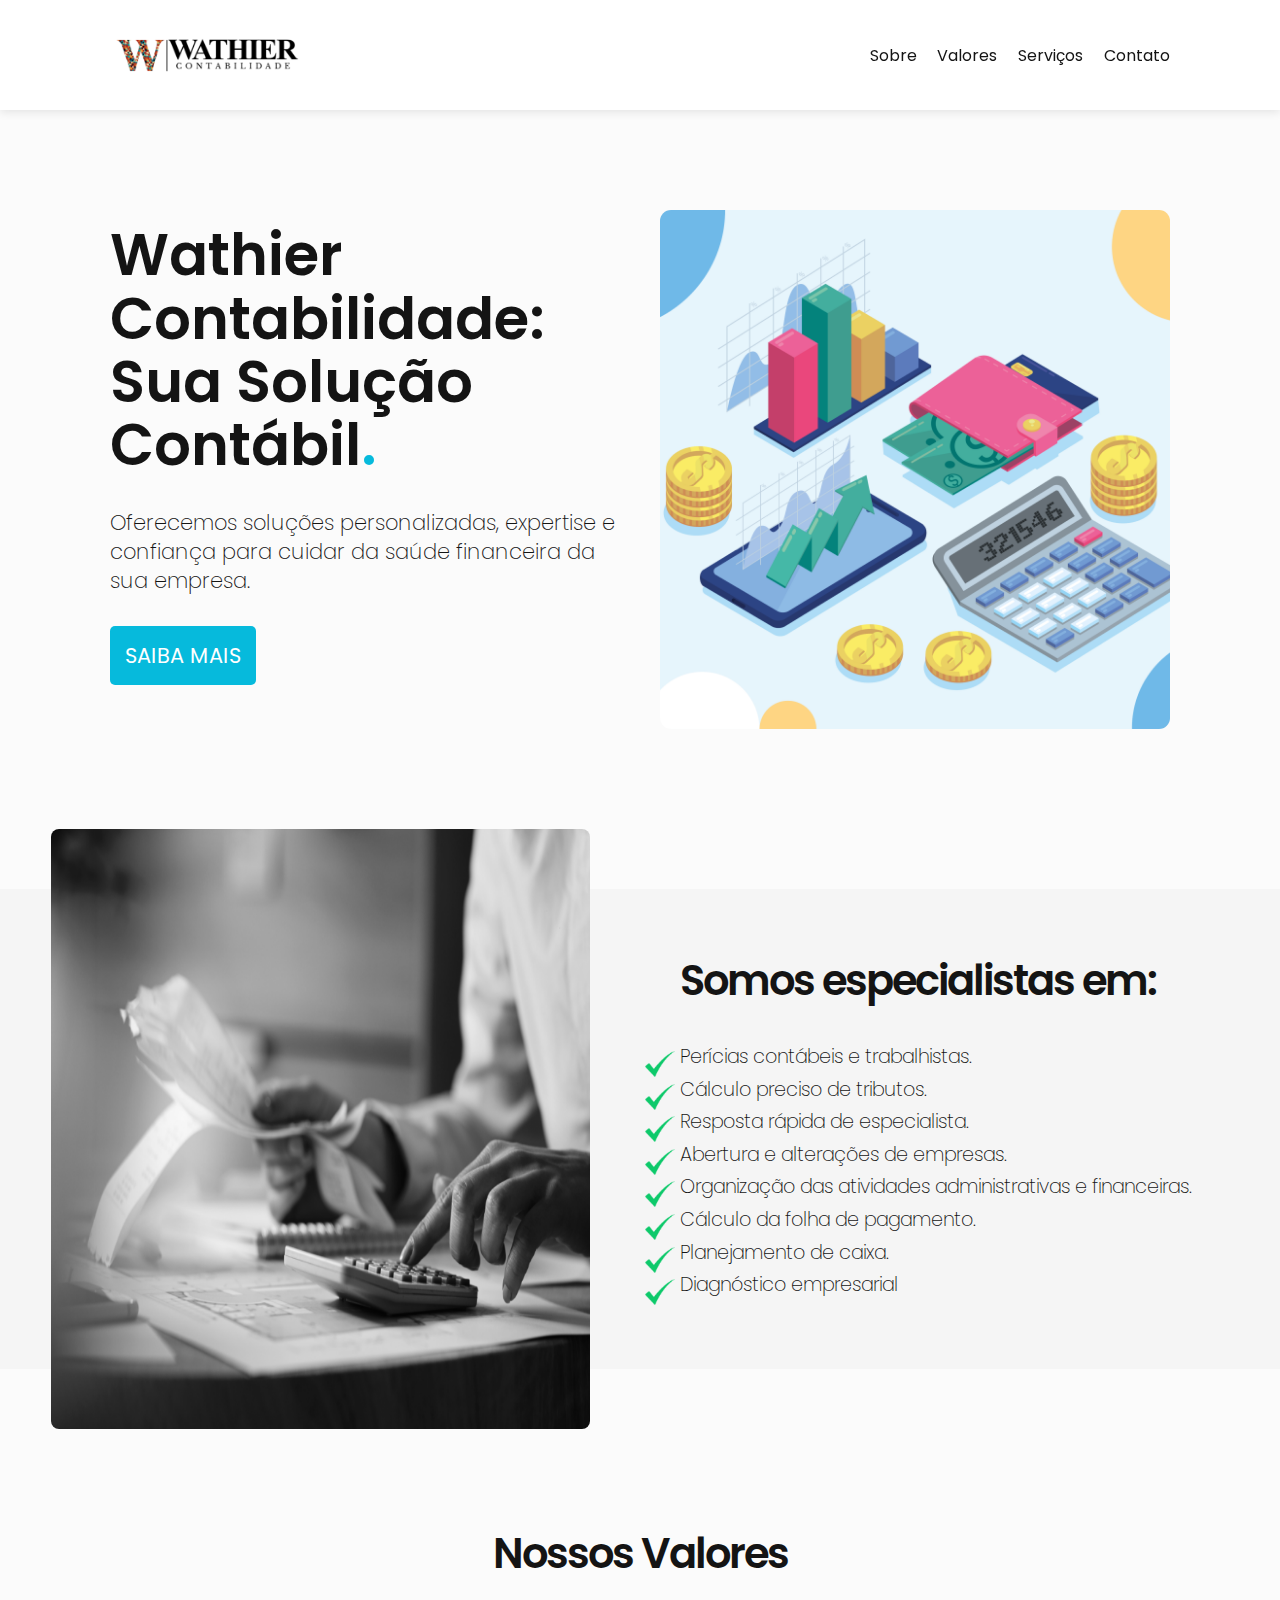
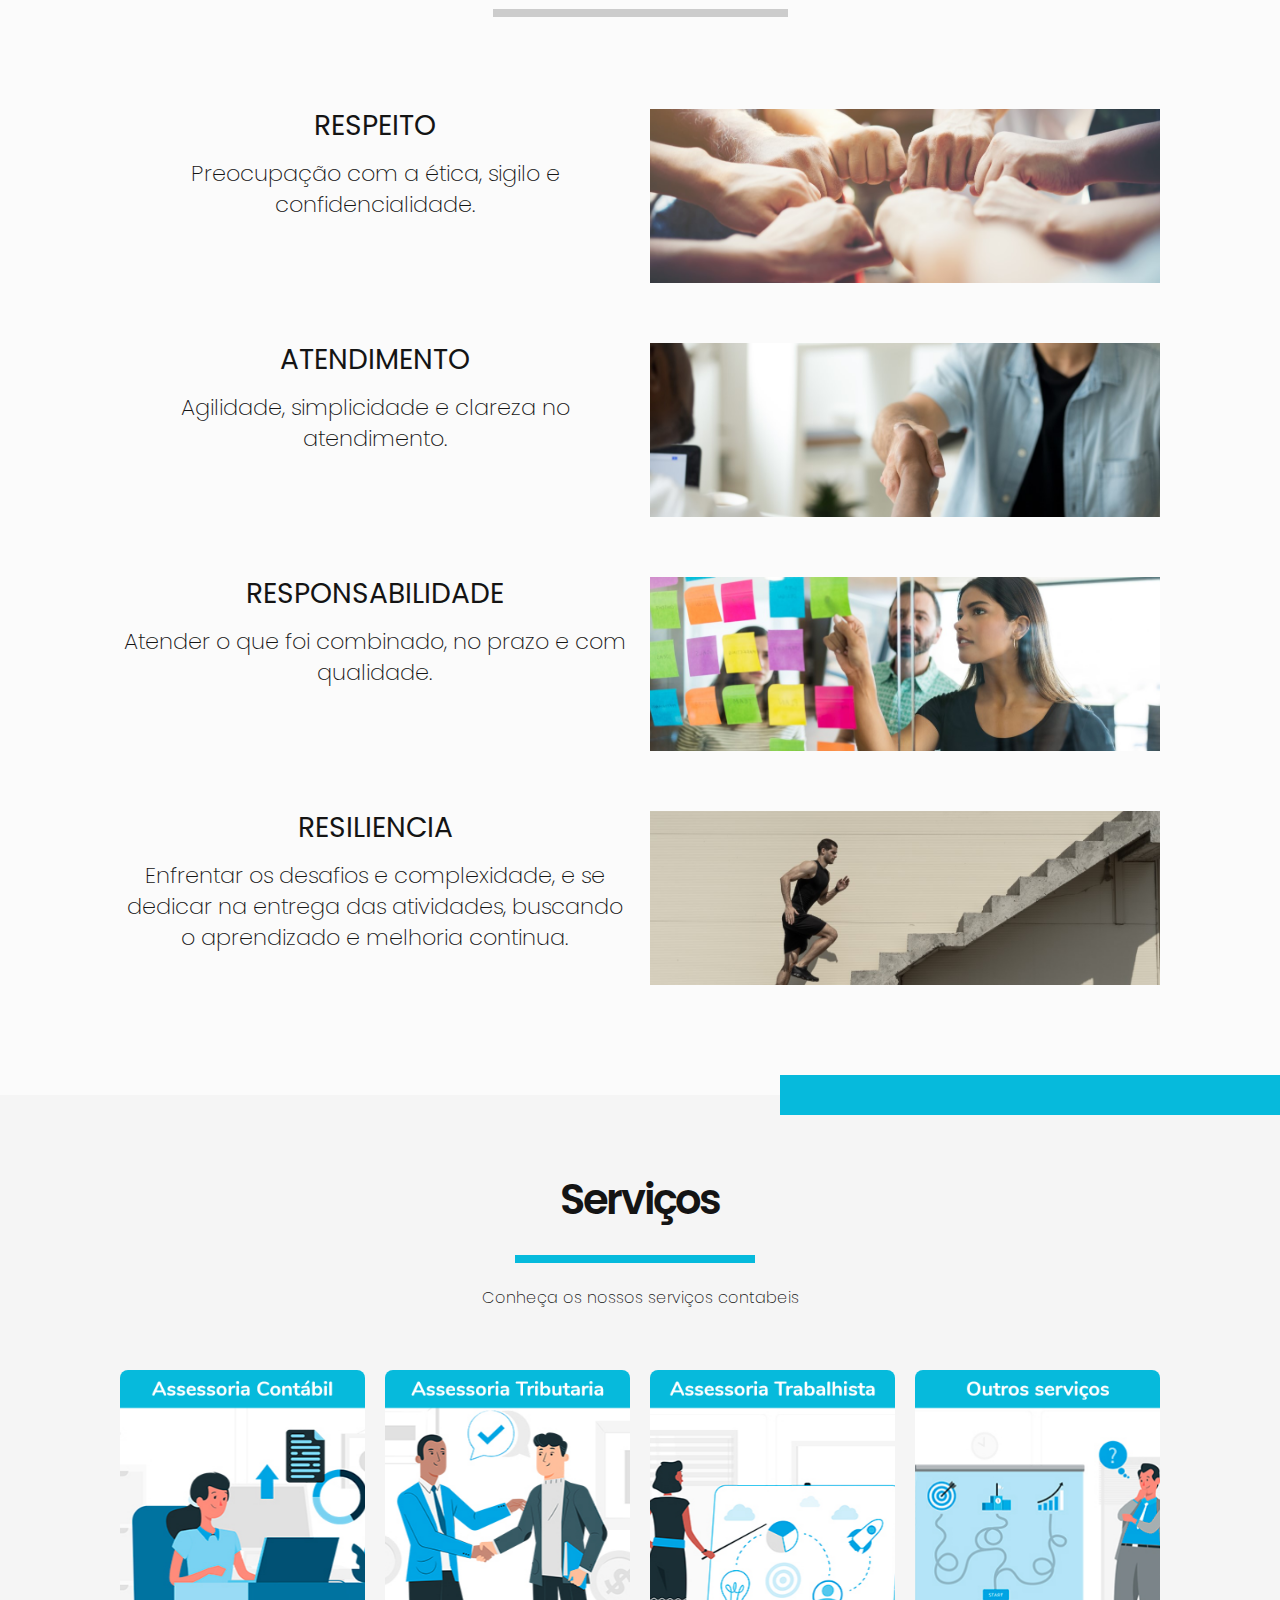
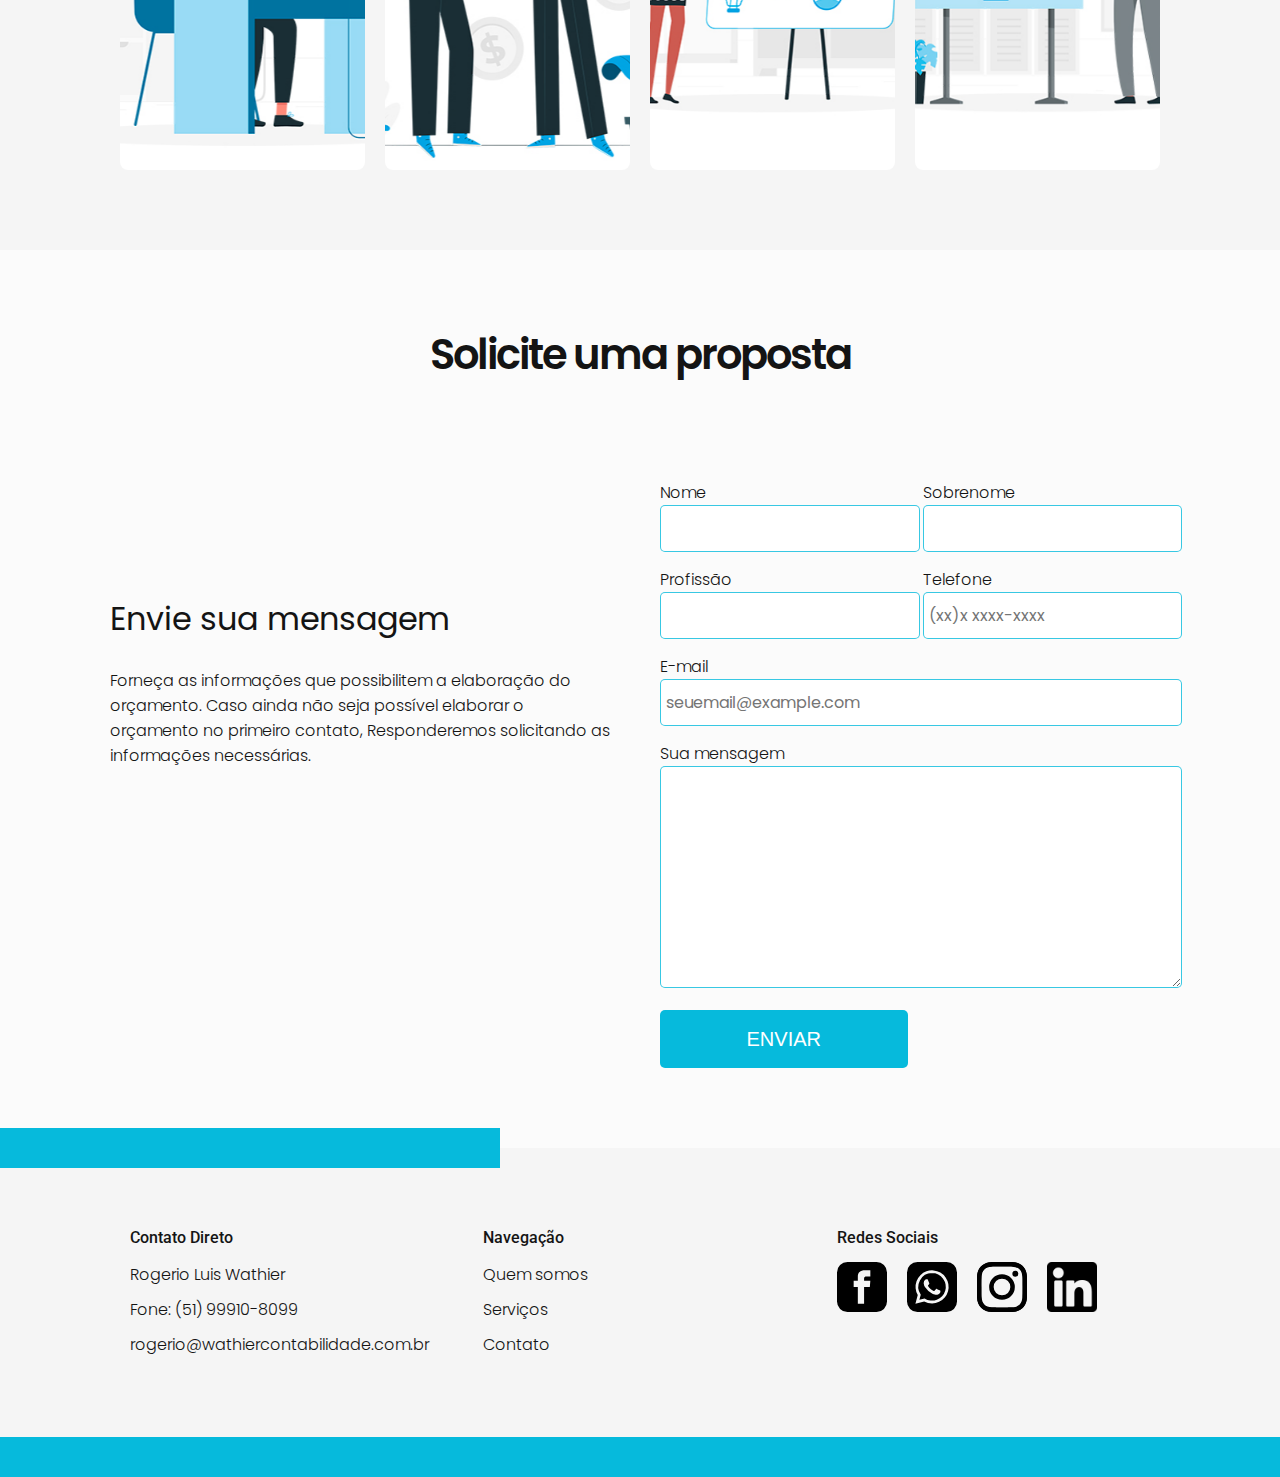
==== index.html @ 283419ea "com alterações" ====
<!DOCTYPE html>
<html lang="pt-br">
  <head>
    <meta charset="UTF-8" />
    <meta http-equiv="X-UA-Compatible" content="IE=edge" />
    <meta name="viewport" content="width=device-width, initial-scale=1.0" />
    <title>Wathier Contabilidade</title>
    <link rel="preconnect" href="https://fonts.googleapis.com" />
    <link rel="preconnect" href="https://fonts.gstatic.com" crossorigin />
    <link
      href="https://fonts.googleapis.com/css2?family=Merriweather:ital,wght@1,900&family=Poppins:wght@100;200;300;400;500;600&family=Roboto:wght@400;500&display=swap"
      rel="stylesheet"
    />
    <link rel="stylesheet" href="style.css" />
    <link
      rel="shortcut icon"
      href="./assets/logos/favicon.png"
      type="image/x-icon"
    />
  </head>
  <body>
    <header class="header">
      <nav class="nav-bar container">
        <div class="logo">
          <a href="index.html"
            ><img
              src="./assets/logos/wathier-logo.png"
              alt="logo-wathier"
              width="200"
              height="46"
          /></a>
        </div>

        <div class="nav-list f-p-400">
          <ul class="">
            <li><a href="sobre.html">Sobre</a></li>
            <li><a href="#quemsomos">Valores</a></li>
            <li><a href="#servicos">Serviços</a></li>
            <li><a href="#contato">Contato</a></li>
          </ul>
        </div>

        <!-- ..........botão gatilho menu mobile........... -->
        <div class="mobile-menu-icon">
          <button onclick="menuShow()">
            <img
              class="icon"
              src="./assets/img/hamburguer-menu-icon.png"
              alt=""
            />
          </button>
        </div>
      </nav>

      <!-- ..........menu mobile........... -->
      <div class="mobile-menu">
        <ul class="f-p-400">
          <li><a href="sobre.html">Sobre</a></li>
          <li><a href="#quemsomos">Nossos valores</a></li>
          <li><a href="#servicos">Serviços</a></li>
          <li><a href="#contato">Contato</a></li>
        </ul>
      </div>
    </header>

    <main class="intro container">
      <div class="intro-texto">
        <h1 class="f-p-600 f-s-3-6">
          Wathier Contabilidade: <br />Sua Solução Contábil<span
            class="f-c-blue"
            >.</span
          >
        </h1>
        <p class="f-p-200 f-s-1">
          Oferecemos soluções personalizadas, expertise e confiança para cuidar
          da saúde financeira da sua empresa.
        </p>
        <a class="btn f-p-400 f-s-1 b-c-blue f-c-white" href="#servicos"
          >SAIBA MAIS</a
        >
      </div>
      <picture class="intro-img">
        <img
          src="./assets/img/calculator-home.png"
          alt=""
          width="510"
          height="519"
        />
      </picture>
    </main>

    <article class="beneficios">
      <div class="container-large beneficios-conteudo">
        <picture class="beneficios-img">
          <img
            src="./assets/img/calc-tax.png"
            alt=""
            width="539"
            height="600"
          />
        </picture>
        <div class="beneficios-texto">
          <h2 class="f-p-600 f-s-2-6">Somos especialistas em:</h2>
          <ul class="f-p-200 f-s-1-40">
            <li>Perícias contábeis e trabalhistas.</li>
            <li>Cálculo preciso de tributos.</li>
            <li>Resposta rápida de especialista.</li>
            <li>Abertura e alterações de empresas.</li>
            <li>Organização das atividades administrativas e financeiras.</li>
            <li>Cálculo da folha de pagamento.</li>
            <li>Planejamento de caixa.</li>
            <li>Diagnóstico empresarial</li>
          </ul>
        </div>
      </div>
    </article>

    <section class="valores container" id="quemsomos">
      <h2 class="f-p-600 f-s-2-6 valores-titulo">Nossos Valores</h2>
      <div class="valores-conteudo">
        <div class="valores-item">
          <div>
            <h3 class="f-p-400 f-s-1-75">RESPEITO</h3>
            <p class="f-p-200 f-s-1-40-l">
              Preocupação com a ética, sigilo e confidencialidade.
            </p>
          </div>
          <picture>
            <img
              src="./assets/img/respeito (Médio).jpg"
              alt=""
              width="510"
              height="174"
            />
          </picture>
        </div>

        <div class="valores-item">
          <div>
            <h3 class="f-p-400 f-s-1-75">ATENDIMENTO</h3>
            <p class="f-p-200 f-s-1-40-l">
              Agilidade, simplicidade e clareza no atendimento.
            </p>
          </div>
          <picture>
            <img
              src="./assets/img/atendimento (Médio).jpg"
              alt=""
              width="510"
              height="174"
            />
          </picture>
        </div>

        <div class="valores-item">
          <div>
            <h3 class="f-p-400 f-s-1-75">RESPONSABILIDADE</h3>
            <p class="f-p-200 f-s-1-40-l">
              Atender o que foi combinado, no prazo e com qualidade.
            </p>
          </div>
          <picture>
            <img
              src="./assets/img/responsabilidade (Médio).jpg"
              alt=""
              width="510"
              height="174"
            />
          </picture>
        </div>

        <div class="valores-item">
          <div>
            <h3 class="f-p-400 f-s-1-75">RESILIENCIA</h3>
            <p class="f-p-200 f-s-1-40-l">
              Enfrentar os desafios e complexidade, e se dedicar na entrega das
              atividades, buscando o aprendizado e melhoria continua.
            </p>
          </div>
          <picture>
            <img
              src="./assets/img/resiliencia (Médio).jpg"
              alt=""
              width="510"
              height="174"
            />
          </picture>
        </div>
      </div>
    </section>

    <section class="servicos" id="servicos">
      <div class="container-large">
        <h2 class="f-p-600 f-s-2-6 servicos-titulo">Serviços</h2>
        <p class="f-p-200">Conheça os nossos serviços contabeis</p>
        <div class="servicos-conteudo">
          <div class="card">
            <img src="./assets/img/contabil.png" alt="" />
            <div class="overlay">
              <p class="f-r-400 card-text f-s-1-25">
                Fornecemos serviços em contabilidade, abertura e alterações de
                empresas, cálculo de impostos e folha de pagamento, ajudando
                empresas a cumprir obrigações legais, otimizar processos,
                reduzir os custos e aumentar seus ganhos.
              </p>
            </div>
          </div>

          <div class="card">
            <img src="./assets/img/tributaria.png" alt="" />
            <div class="overlay">
              <p class="f-r-400 card-text f-s-1-25">
                Auxiliamos você na gestão de suas finanças e investimentos,
                contas a pagar e receber, planejamento e análise para alcançar
                objetivos financeiros.
              </p>
            </div>
          </div>

          <div class="card">
            <img src="./assets/img/trabalhista.png" alt="" />
            <div class="overlay">
              <p class="f-r-400 card-text f-s-1-25">
                Oferecemos apoio avançado para elaboração de modelo de negócio,
                avaliação de empresas, custos e formação do preço de venda,
                diagnóstico empresarial, estudo de viabilidade, fluxo de caixa,
                modelos de negócio e planejamento estratégico
              </p>
            </div>
          </div>

          <div class="card">
            <img src="./assets/img/outros.png" alt="" />
            <div class="overlay">
              <p class="f-r-400 card-text f-s-1-25">
                Condução de perícias em falências e recuperação de empresas,
                trabalhista e financeiras, laudos para petição inicial e
                liquidação de sentenças, bem como planilhas de custos para
                elaboração de termos de referencia de licitações e análises para
                impugnação de cálculos.
              </p>
            </div>
          </div>
        </div>
      </div>
    </section>

    <section class="contato container" id="contato">
      <h2 class="f-p-600 f-s-2-6">Solicite uma proposta</h2>
      <div class="contato-texto">
        <h3 class="f-p-400 f-s-2">Envie sua mensagem</h3>
        <p class="f-p-300">
          Forneça as informações que possibilitem a elaboração do orçamento.
          Caso ainda não seja possível elaborar o <br />
          orçamento no primeiro contato, Responderemos solicitando as
          informações necessárias.
        </p>
      </div>
      <form action="" class="f-p-300 contato-formulario">
        <div>
          <label for="nome">Nome</label>
          <input type="text" id="nome" required />
        </div>
        <div>
          <label for="sobrenome">Sobrenome</label>
          <input type="text" id="sobrenome" required />
        </div>
        <div>
          <label for="cargo">Profissão</label>
          <input type="text" id="cargo" required />
        </div>
        <div>
          <label for="telefone">Telefone</label>
          <input
            type="number"
            id="telefone"
            placeholder="(xx)x xxxx-xxxx"
            required
          />
        </div>
        <div class="email">
          <label for="email">E-mail</label>
          <input
            type="email"
            id="email"
            placeholder="seuemail@example.com"
            required
          />
        </div>
        <div class="mensagem">
          <label for="mensagem">Sua mensagem</label>
          <textarea
            name="suamensagem"
            id="mensagem"
            rows="8"
            required
          ></textarea>
        </div>
        <button class="btn f-p-500 f-s-1-25 f-c-white" id="btn-contato">
          ENVIAR
        </button>
      </form>
    </section>

    <footer class="footer">
      <div class="container footer-conteudo">
        <div class="footer-contato">
          <h4 class="f-r-500">Contato Direto</h4>
          <ul class="f-p-300">
            <li>Rogerio Luis Wathier</li>
            <li>Fone: <a href="tel:+5551999108099">(51) 99910-8099</a></li>
            <li>
              <a href="mailto:rogerio@wathiercontabilidade.com.br"
                >rogerio@wathiercontabilidade.com.br</a
              >
            </li>
          </ul>
        </div>
        <div class="footer-nav">
          <h4 class="f-r-500">Navegação</h4>
          <ul class="f-p-300">
            <li>
              <a href="#quemsomos">Quem somos</a>
            </li>
            <li>
              <a href="#servicos">Serviços</a>
            </li>
            <li>
              <a href="#contato">Contato</a>
            </li>
          </ul>
        </div>
        <div class="footer-social">
          <h4 class="f-r-500">Redes Sociais</h4>
          <ul>
            <li>
              <a
                class="facebook"
                href="https://www.facebook.com/wcontabil"
                target="_blank"
              ></a>
            </li>
            <li>
              <a
                class="whatsapp"
                href="https://wa.me/5551999108099"
                target="_blank"
              ></a>
            </li>
            <li>
              <a
                class="instagram"
                href="https://www.instagram.com/rogeriowathier/"
                target="_blank"
              >
              </a>
            </li>
            <li>
              <a
                class="linkedin"
                href="https://www.linkedin.com/company/wathier-contabilidade"
                target="_blank"
              >
              </a>
            </li>
          </ul>
        </div>
      </div>
    </footer>

    <script src="./js/script.js"></script>
  </body>
</html>
---- style.css ----
/* FERRAMENTAS PADRÕES */
@import "./css/padroes.css";
@import "./css/reset.css";
@import "./css/fonts.css";
@import "./css/cores.css";

/* CABEÇALHO */
@import "./css/header.css";

/* INTRODUÇÃO */
@import "./css/intro.css";

/* BENEFICIOS */
@import "./css/beneficios.css";

/* BENEFICIOS */
@import "./css/valores.css";

/* SERVIÇOS */
@import "./css/servicos.css";

/* SERVIÇOS */
@import "./css/contato.css";

/* SERVIÇOS */
@import "./css/footer.css";

/* SOBRE */
@import "./css/sobre.css";
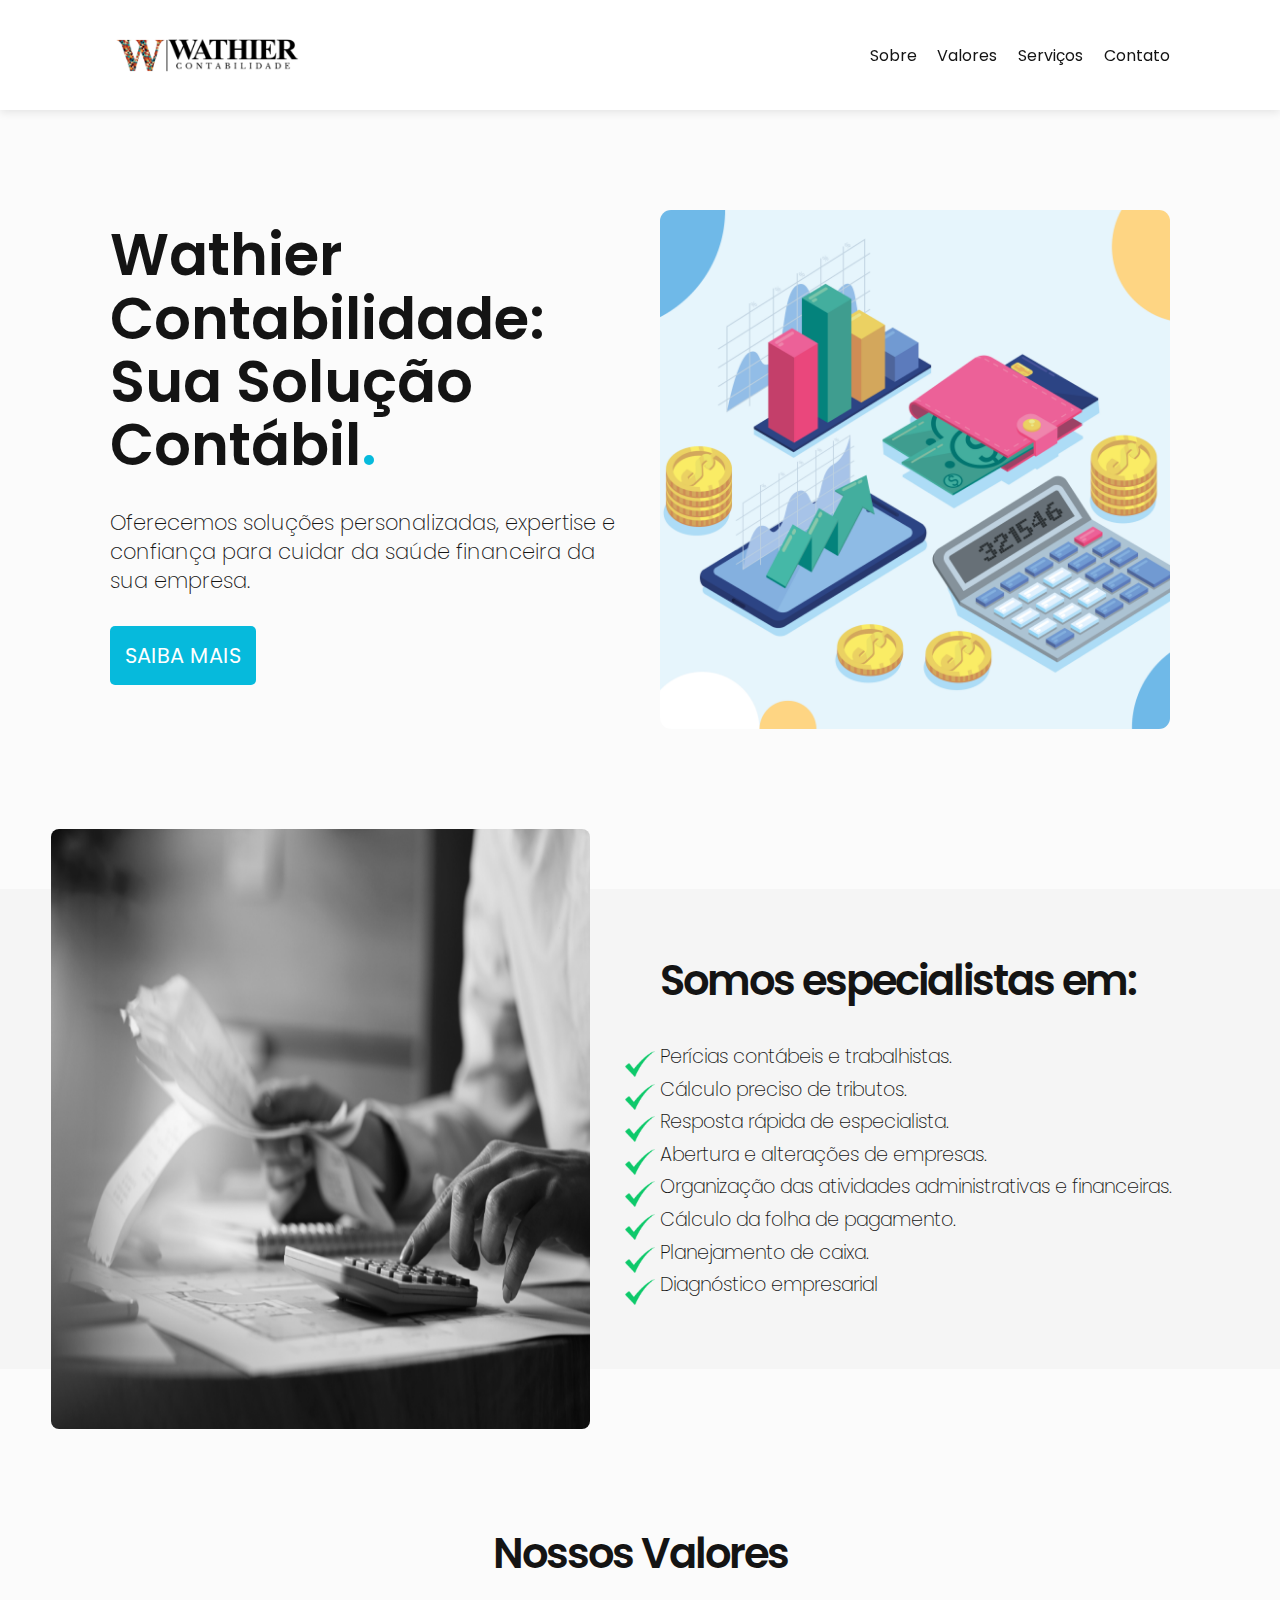
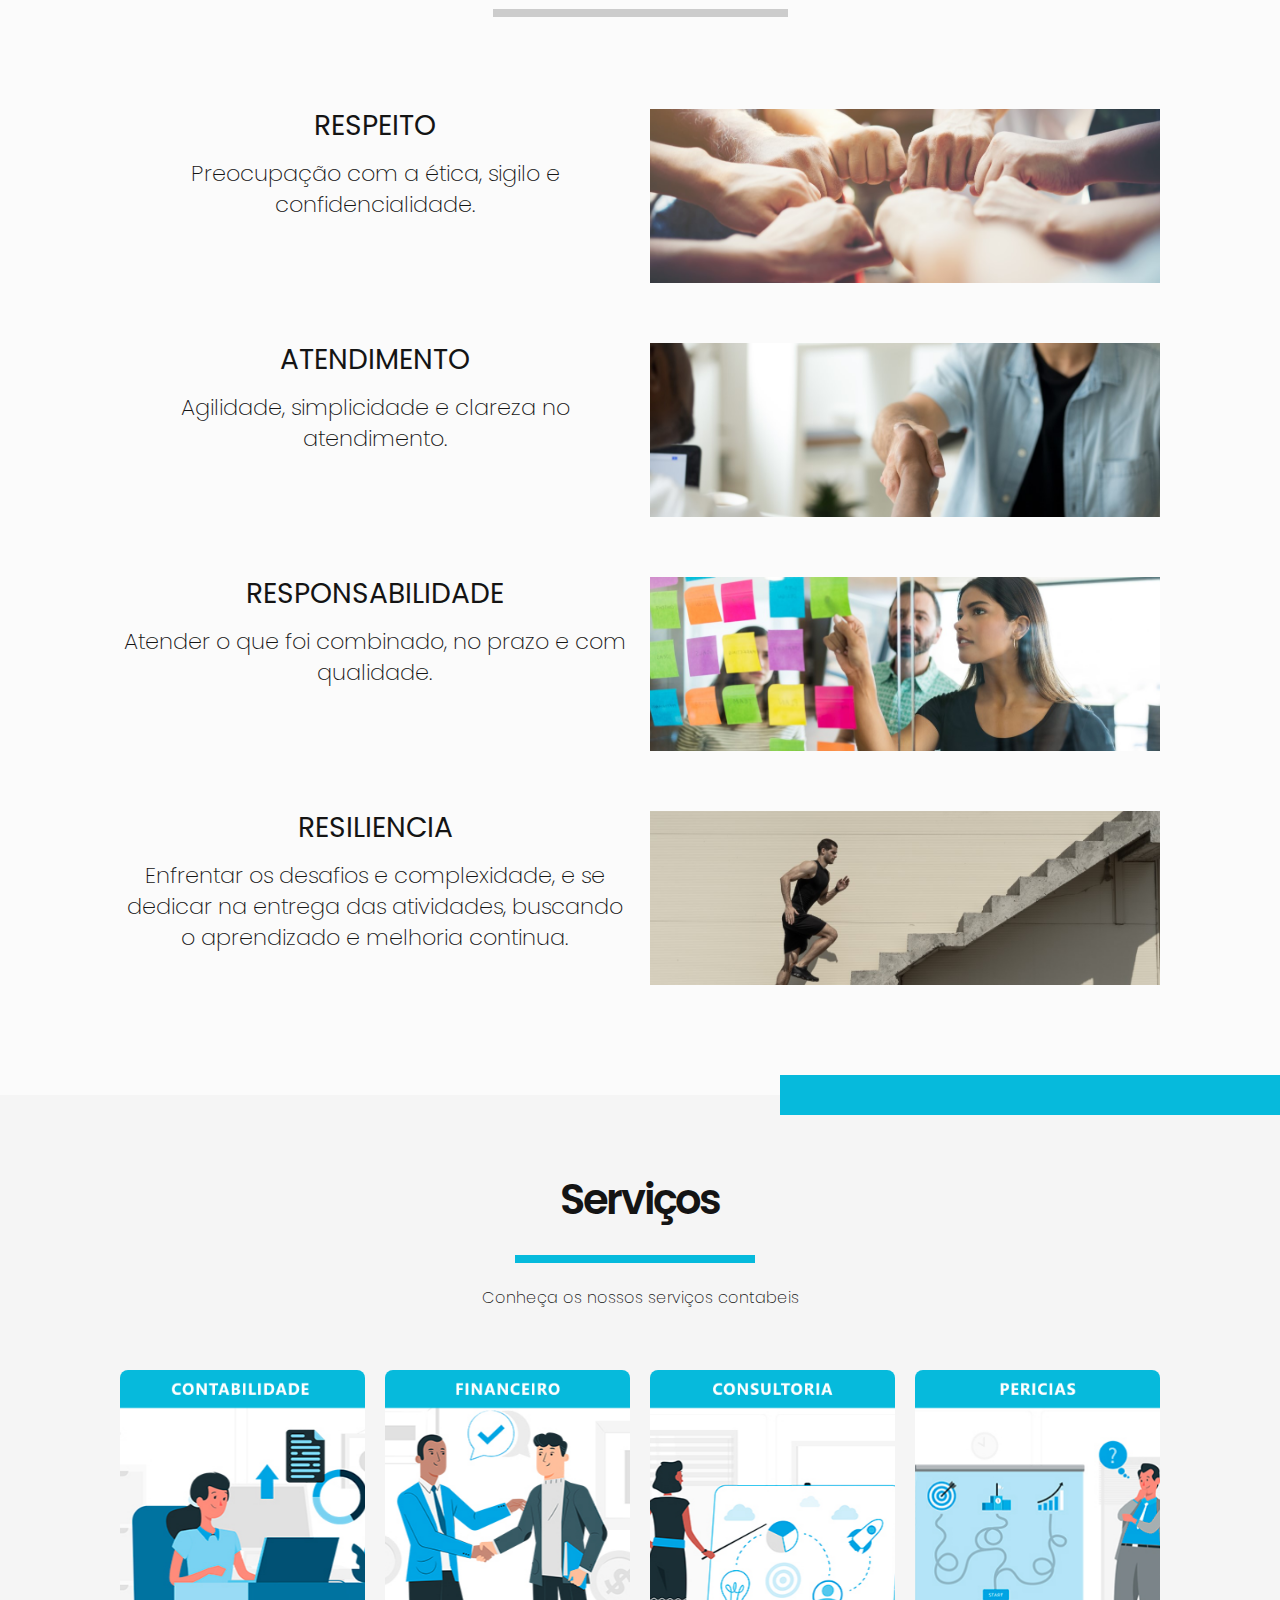
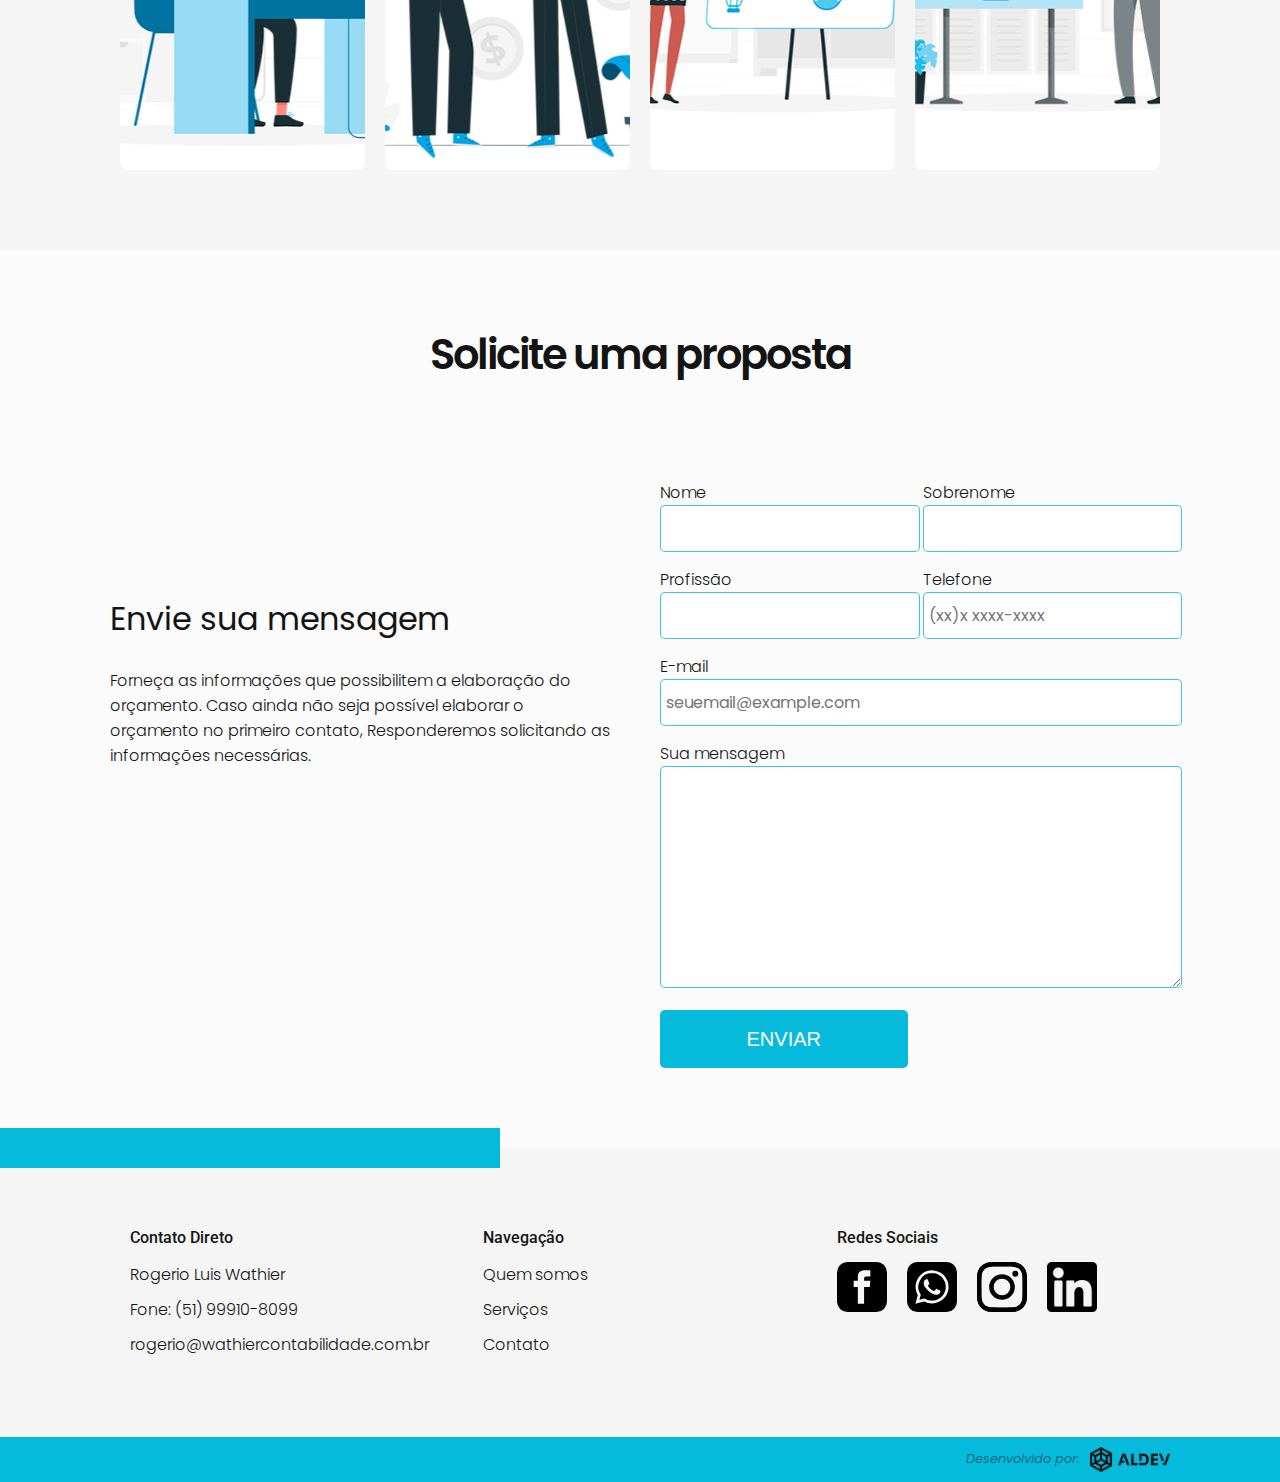
==== commit fde81d79: "alterações sobre, index, inserção id desenvolvedor" ====
--- a/index.html
+++ b/index.html
@@ -234,7 +234,7 @@
             <div class="overlay">
               <p class="f-r-400 card-text f-s-1-25">
                 Condução de perícias em falências e recuperação de empresas,
-                trabalhista e financeiras, laudos para petição inicial e
+                trabalhistas e financeiras, laudos para petição inicial e
                 liquidação de sentenças, bem como planilhas de custos para
                 elaboração de termos de referencia de licitações e análises para
                 impugnação de cálculos.
@@ -367,6 +367,16 @@
         </div>
       </div>
     </footer>
+    <div class="developer">
+      <div class="container developer-content">
+        <p>Desenvolvido por:</p>
+        <a href="">
+          <picture>
+            <img src="assets/img/aldev.png" alt="" />
+          </picture>
+        </a>
+      </div>
+    </div>
 
     <script src="./js/script.js"></script>
   </body>
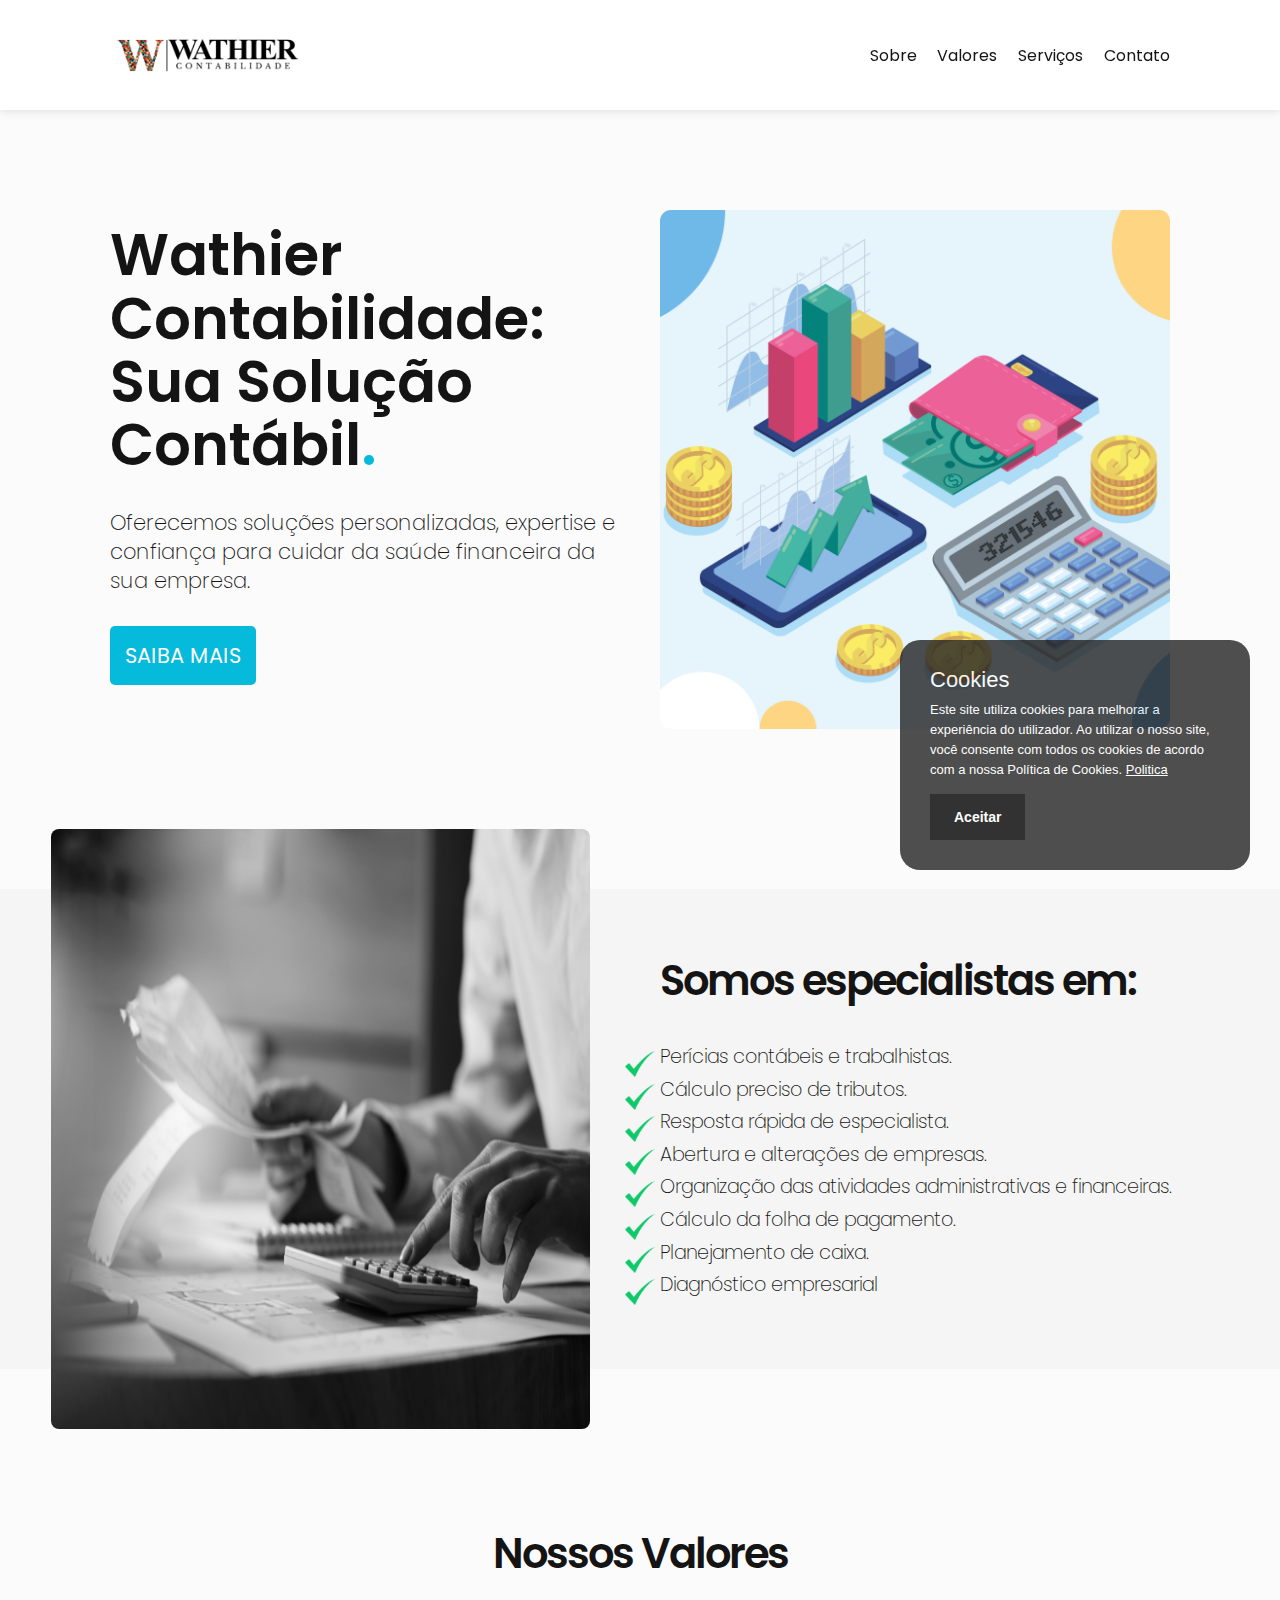
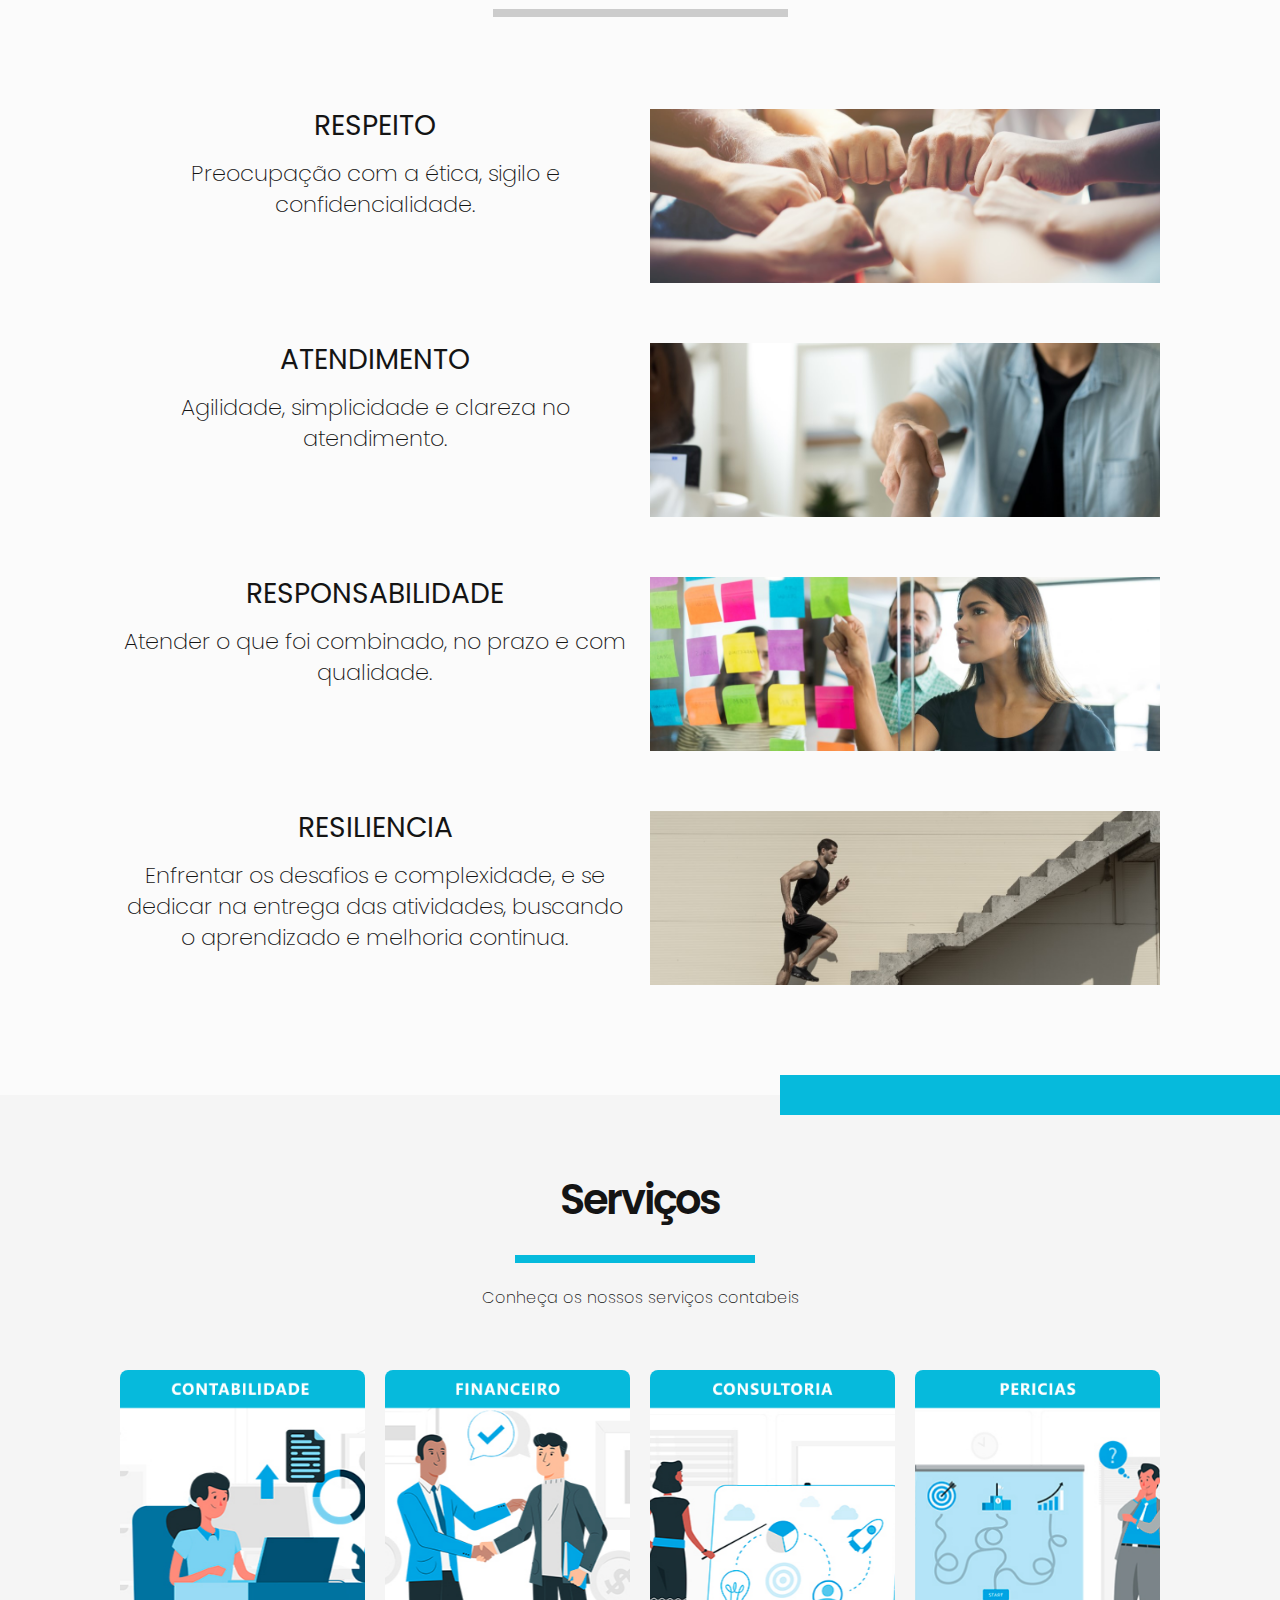
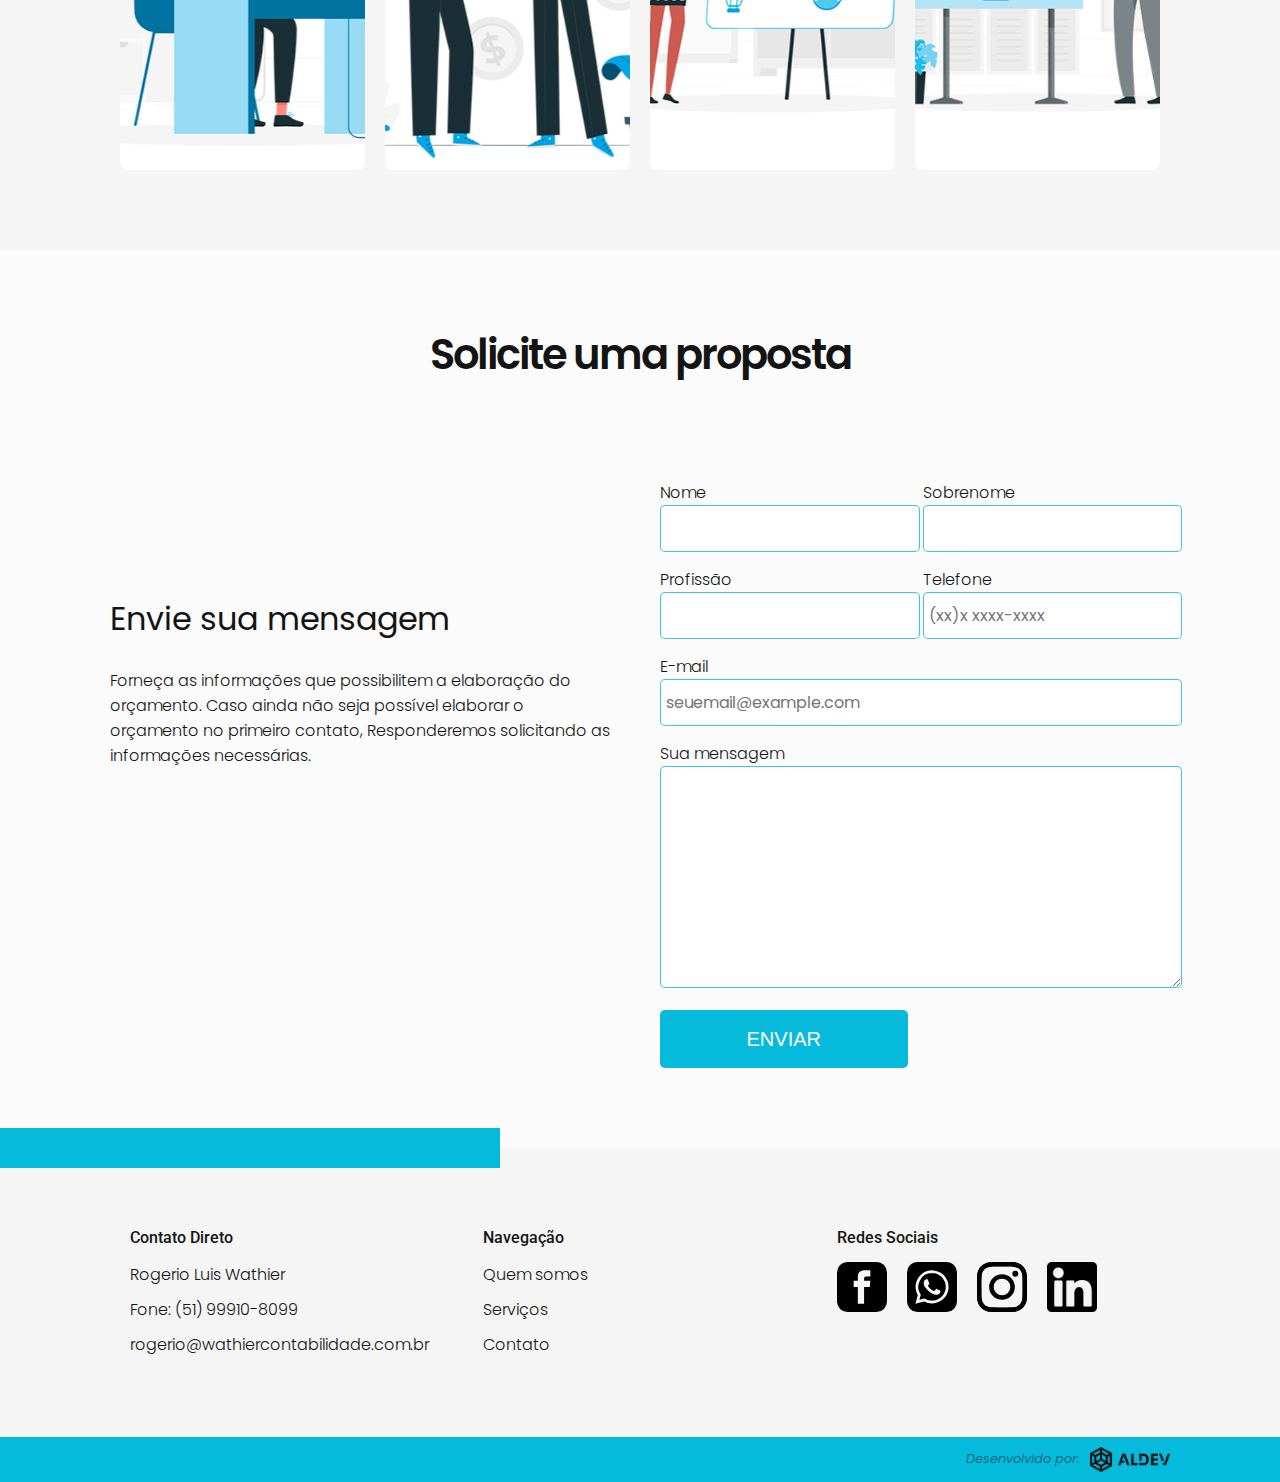
==== commit f25b3fea: "Politica de cookies" ====
--- a/index.html
+++ b/index.html
@@ -17,6 +17,68 @@
       href="./assets/logos/favicon.png"
       type="image/x-icon"
     />
+    <style>
+      .cookieConsentContainer {
+        z-index: 999;
+        width: 350px;
+        min-height: 20px;
+        box-sizing: border-box;
+        padding: 30px 30px 30px 30px;
+        border-radius: 20px;
+        background: #232323;
+        overflow: hidden;
+        position: fixed;
+        bottom: 30px;
+        right: 30px;
+        display: none;
+      }
+      .cookieConsentContainer .cookieTitle a {
+        font-family: OpenSans, arial, sans-serif;
+        color: #fff;
+        font-size: 22px;
+        line-height: 20px;
+        display: block;
+      }
+      .cookieConsentContainer .cookieDesc p {
+        margin: 0;
+        padding: 0;
+        font-family: OpenSans, arial, sans-serif;
+        color: #fff;
+        font-size: 13px;
+        line-height: 20px;
+        display: block;
+        margin-top: 10px;
+      }
+      .cookieConsentContainer .cookieDesc a {
+        font-family: OpenSans, arial, sans-serif;
+        color: #fff;
+        text-decoration: underline;
+      }
+      .cookieConsentContainer .cookieButton a {
+        display: inline-block;
+        font-family: OpenSans, arial, sans-serif;
+        color: #fff;
+        font-size: 14px;
+        font-weight: 700;
+        margin-top: 14px;
+        background: #000;
+        box-sizing: border-box;
+        padding: 15px 24px;
+        text-align: center;
+        transition: background 0.3s;
+      }
+      .cookieConsentContainer .cookieButton a:hover {
+        cursor: pointer;
+        background: #3e9b67;
+      }
+      @media (max-width: 980px) {
+        .cookieConsentContainer {
+          bottom: 0 !important;
+          left: 0 !important;
+          width: 100% !important;
+        }
+      }
+    </style>
   </head>
   <body>
     <header class="header">
@@ -370,7 +432,7 @@
     <div class="developer">
       <div class="container developer-content">
         <p>Desenvolvido por:</p>
-        <a href="">
+        <a href="https://instagram.com/aldev.web?igshid=NGExMmI2YTkyZg==">
           <picture>
             <img src="assets/img/aldev.png" alt="" />
           </picture>
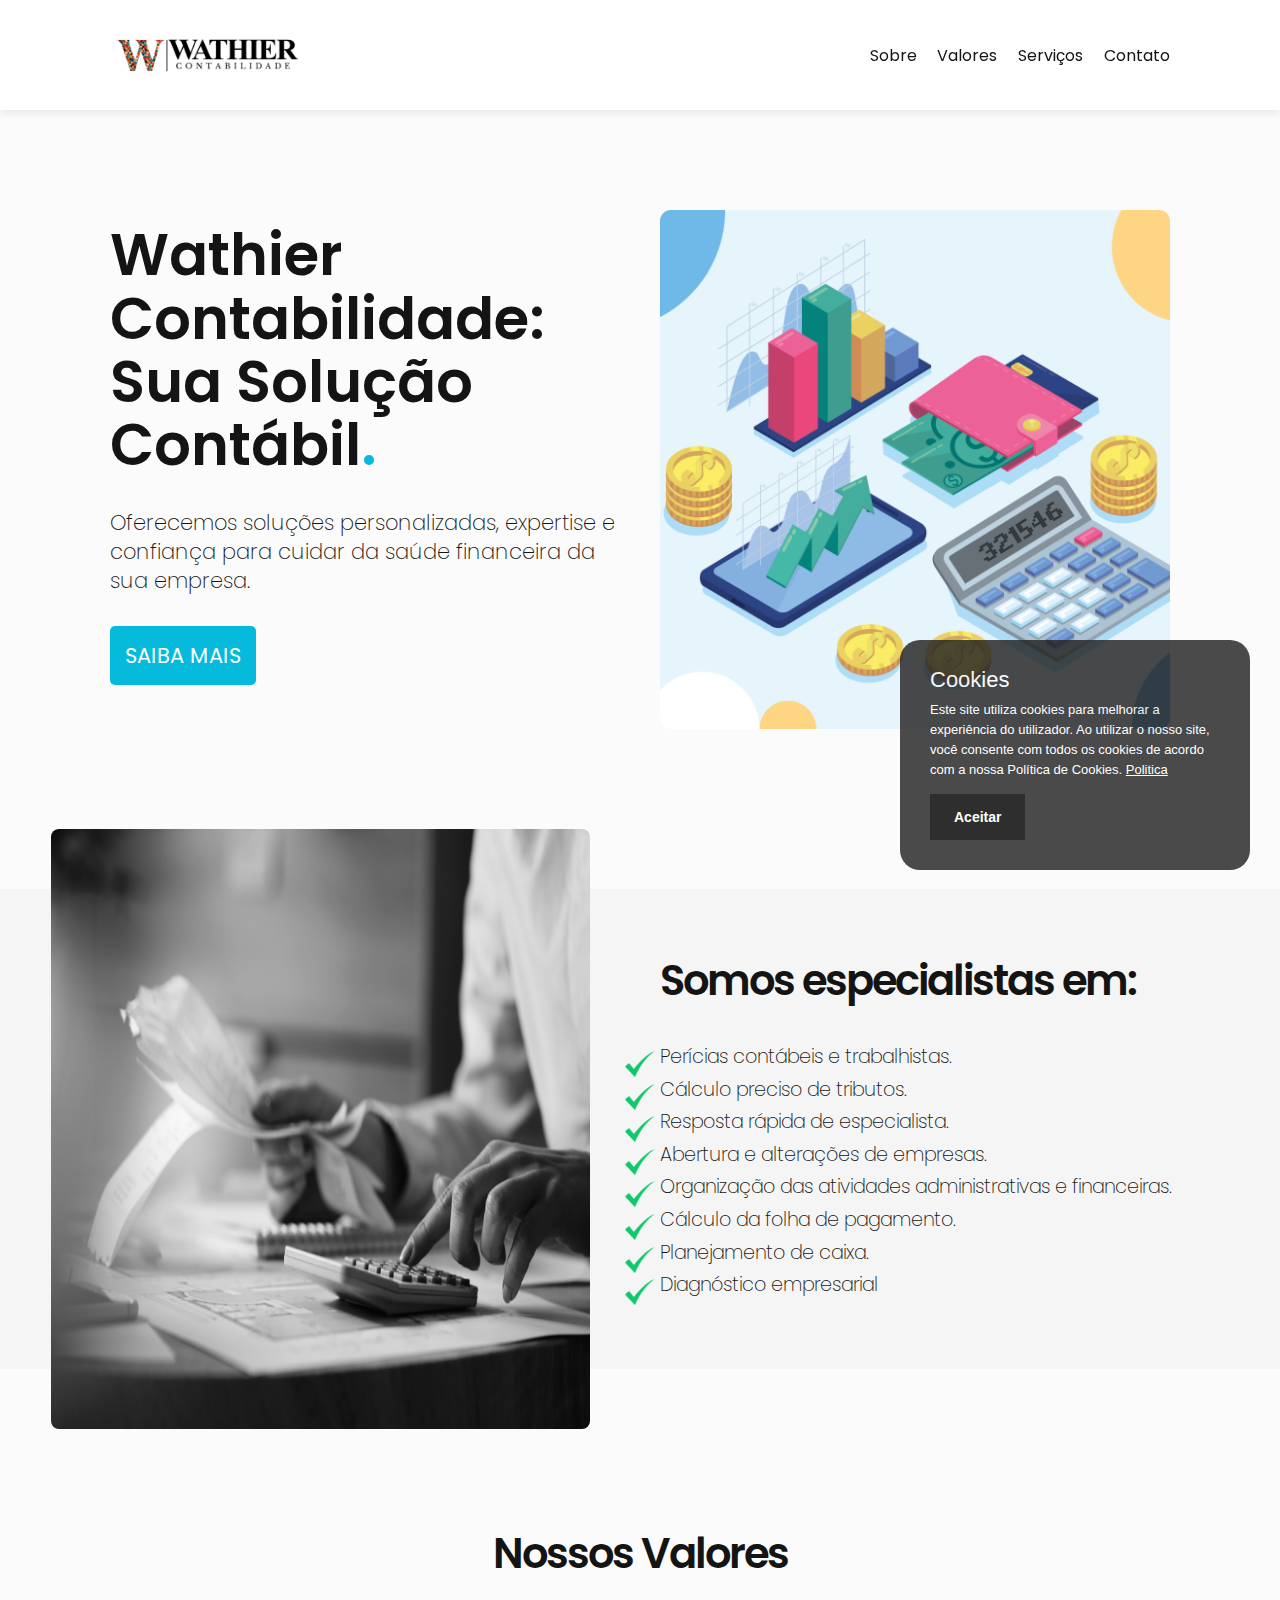
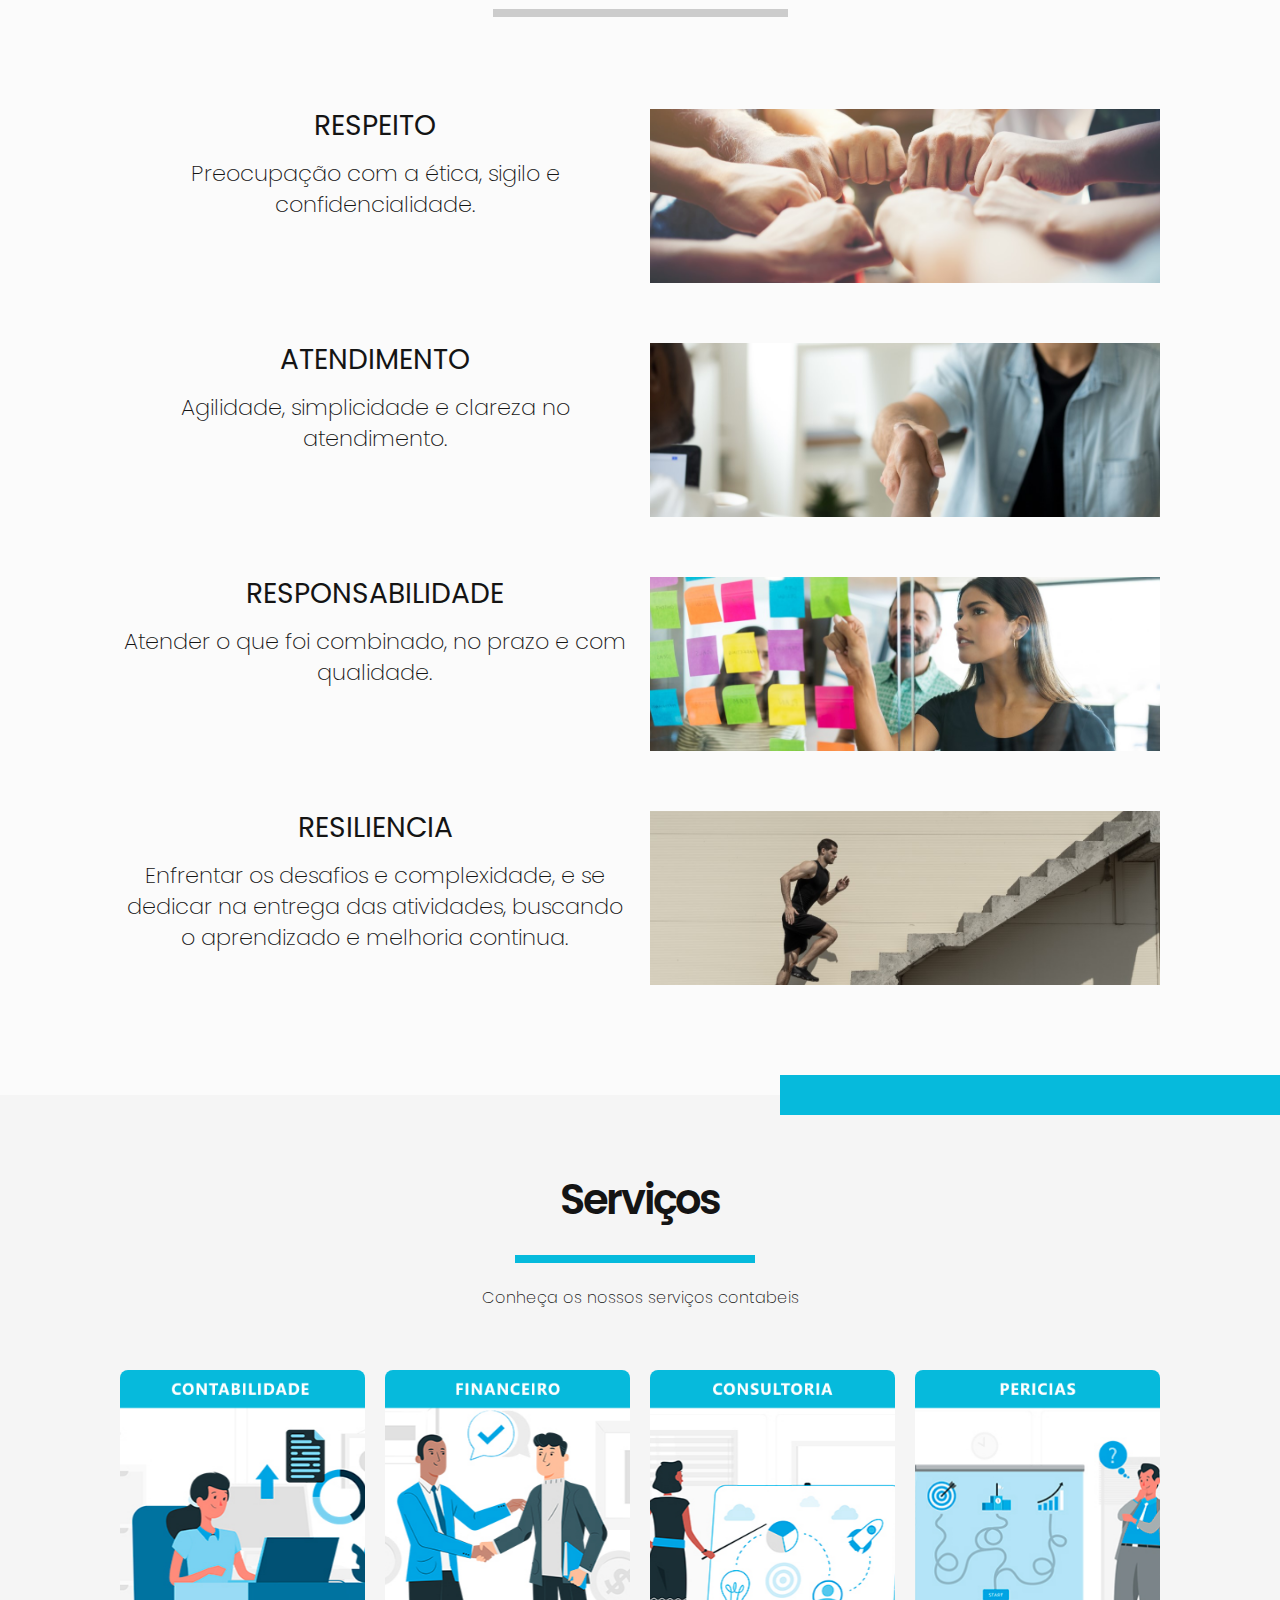
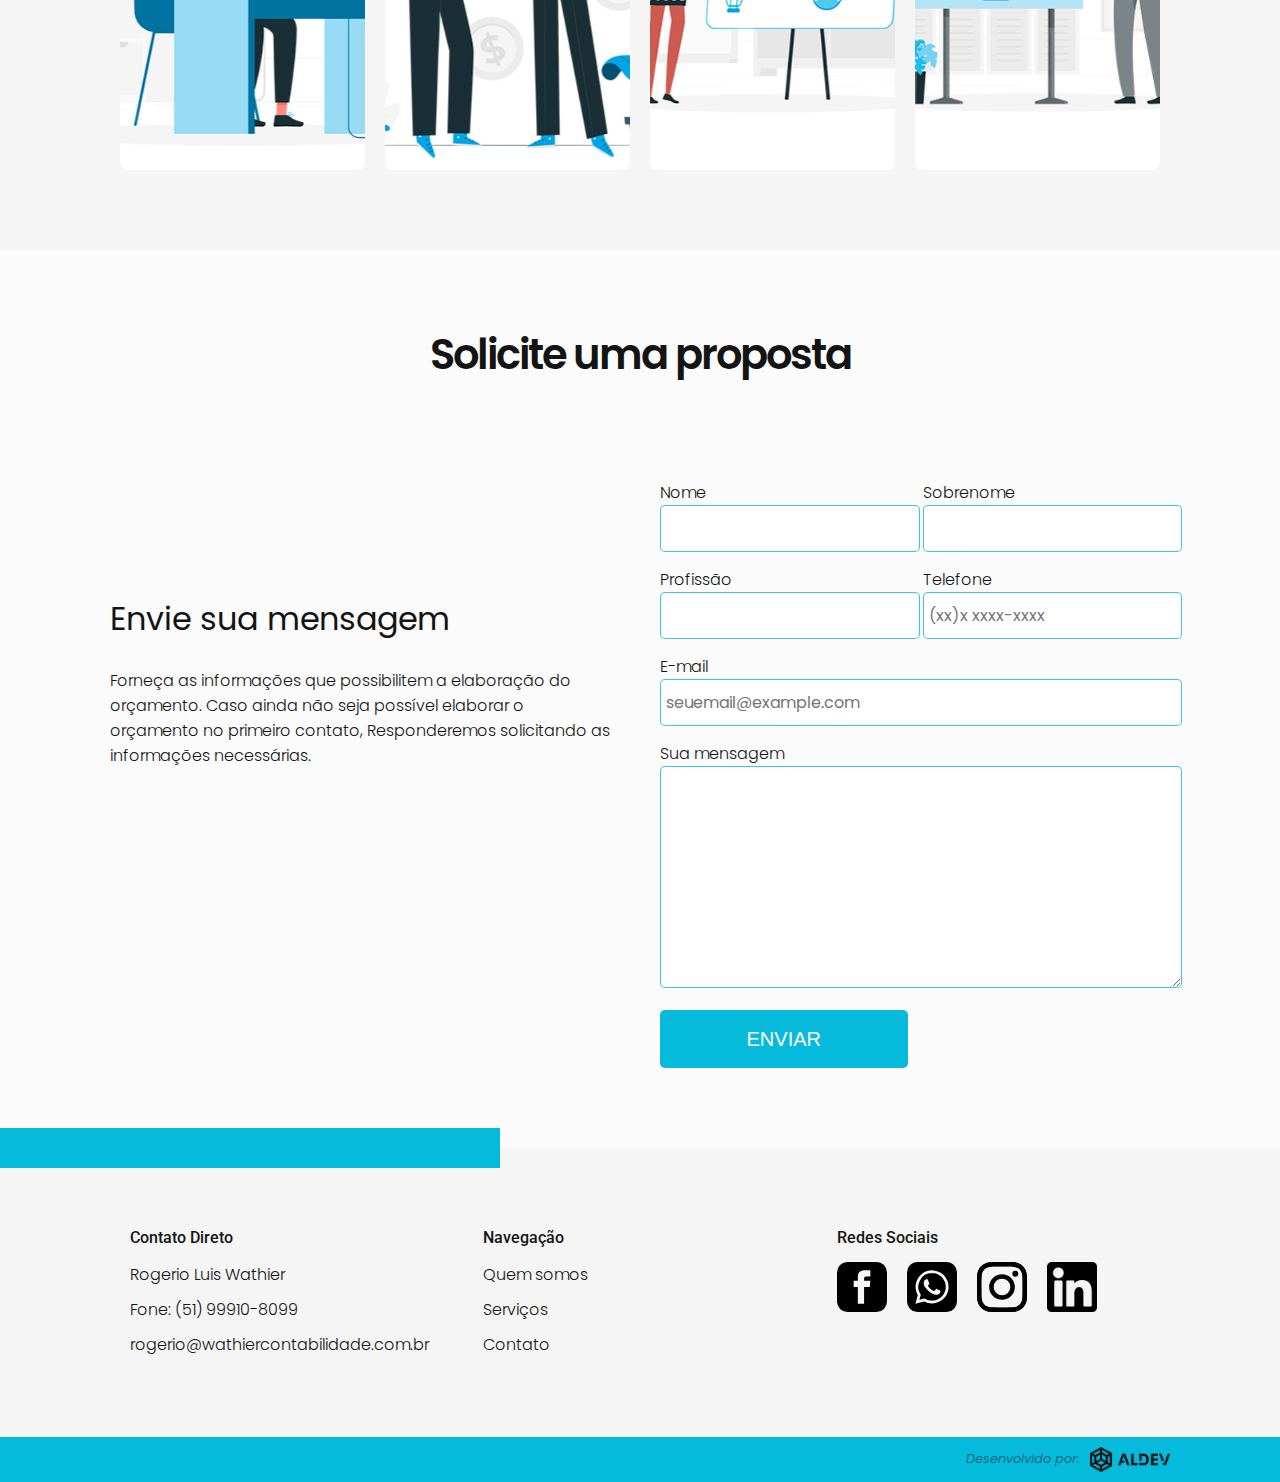
==== commit 4db988ea: "Politica de cookies-correção cor" ====
--- a/index.html
+++ b/index.html
@@ -69,7 +69,7 @@
       }
       .cookieConsentContainer .cookieButton a:hover {
         cursor: pointer;
-        background: #3e9b67;
+        background: #06badc;
       }
       @media (max-width: 980px) {
         .cookieConsentContainer {
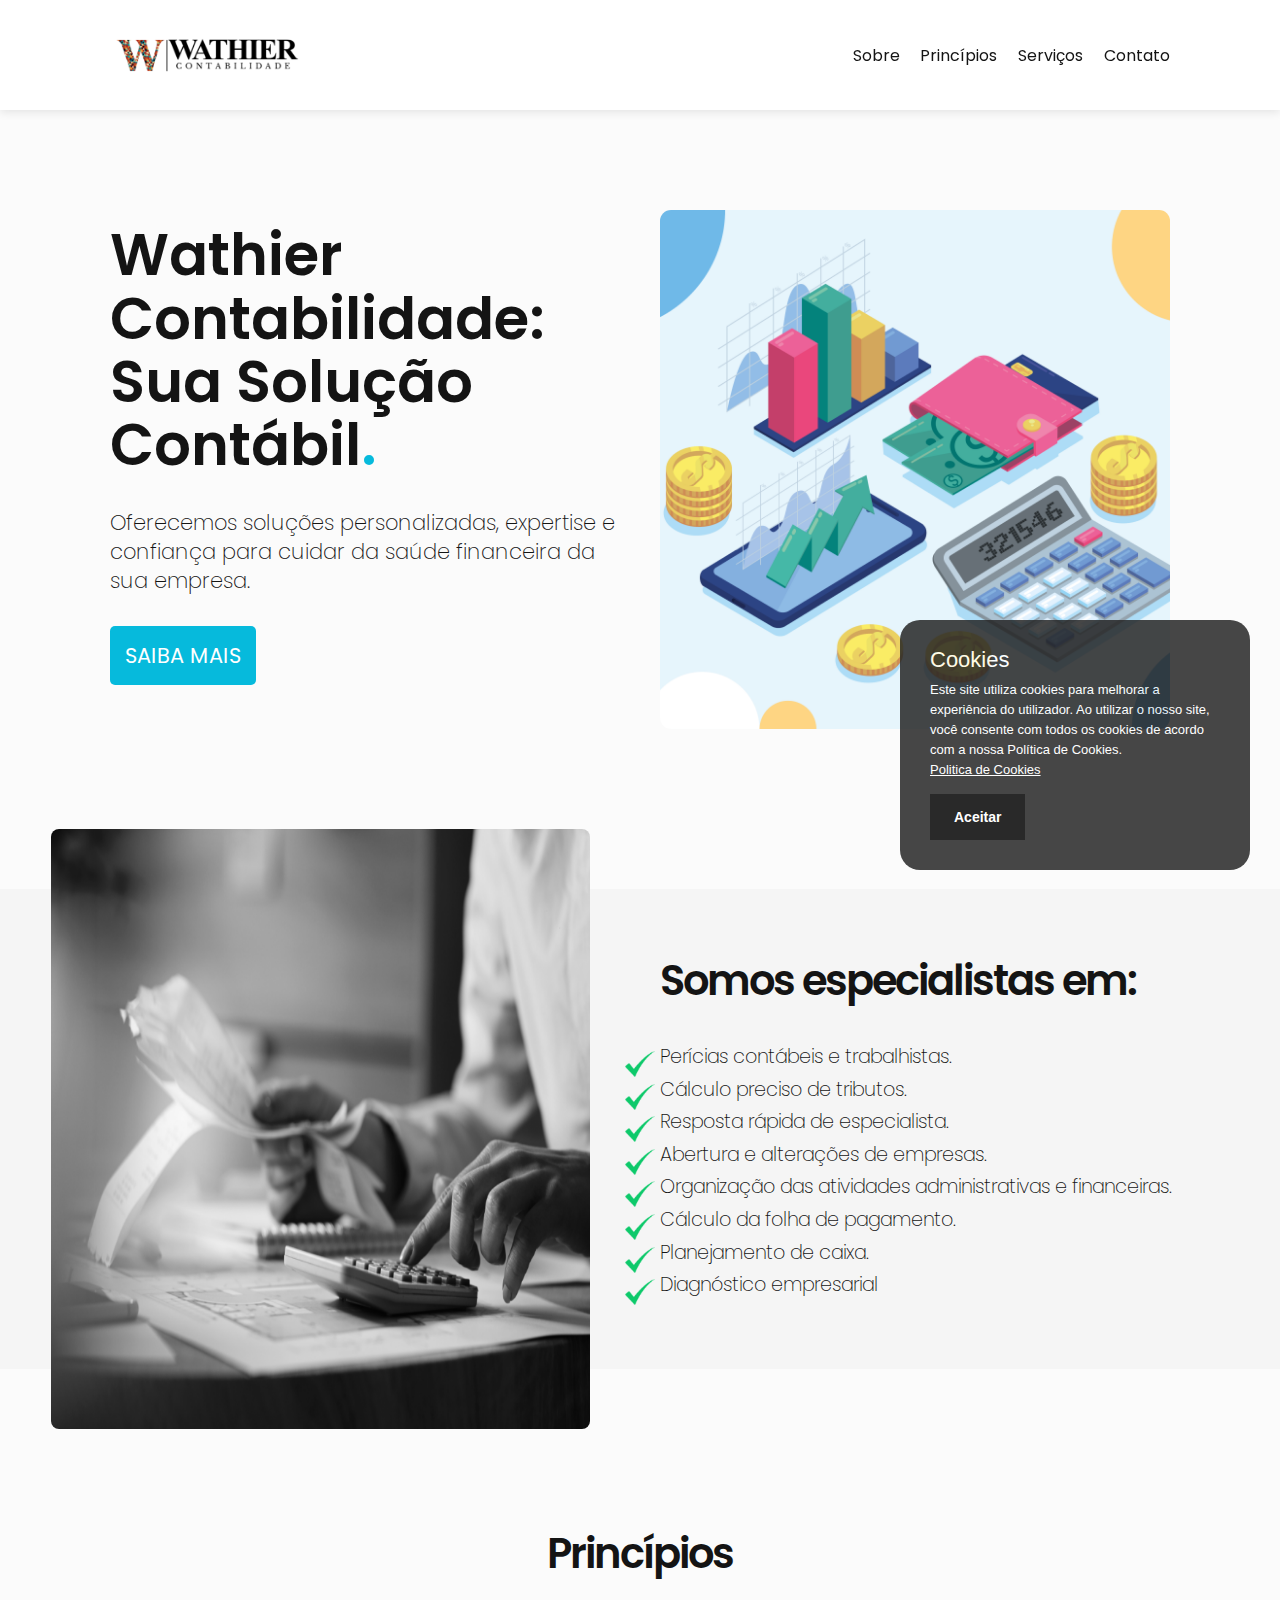
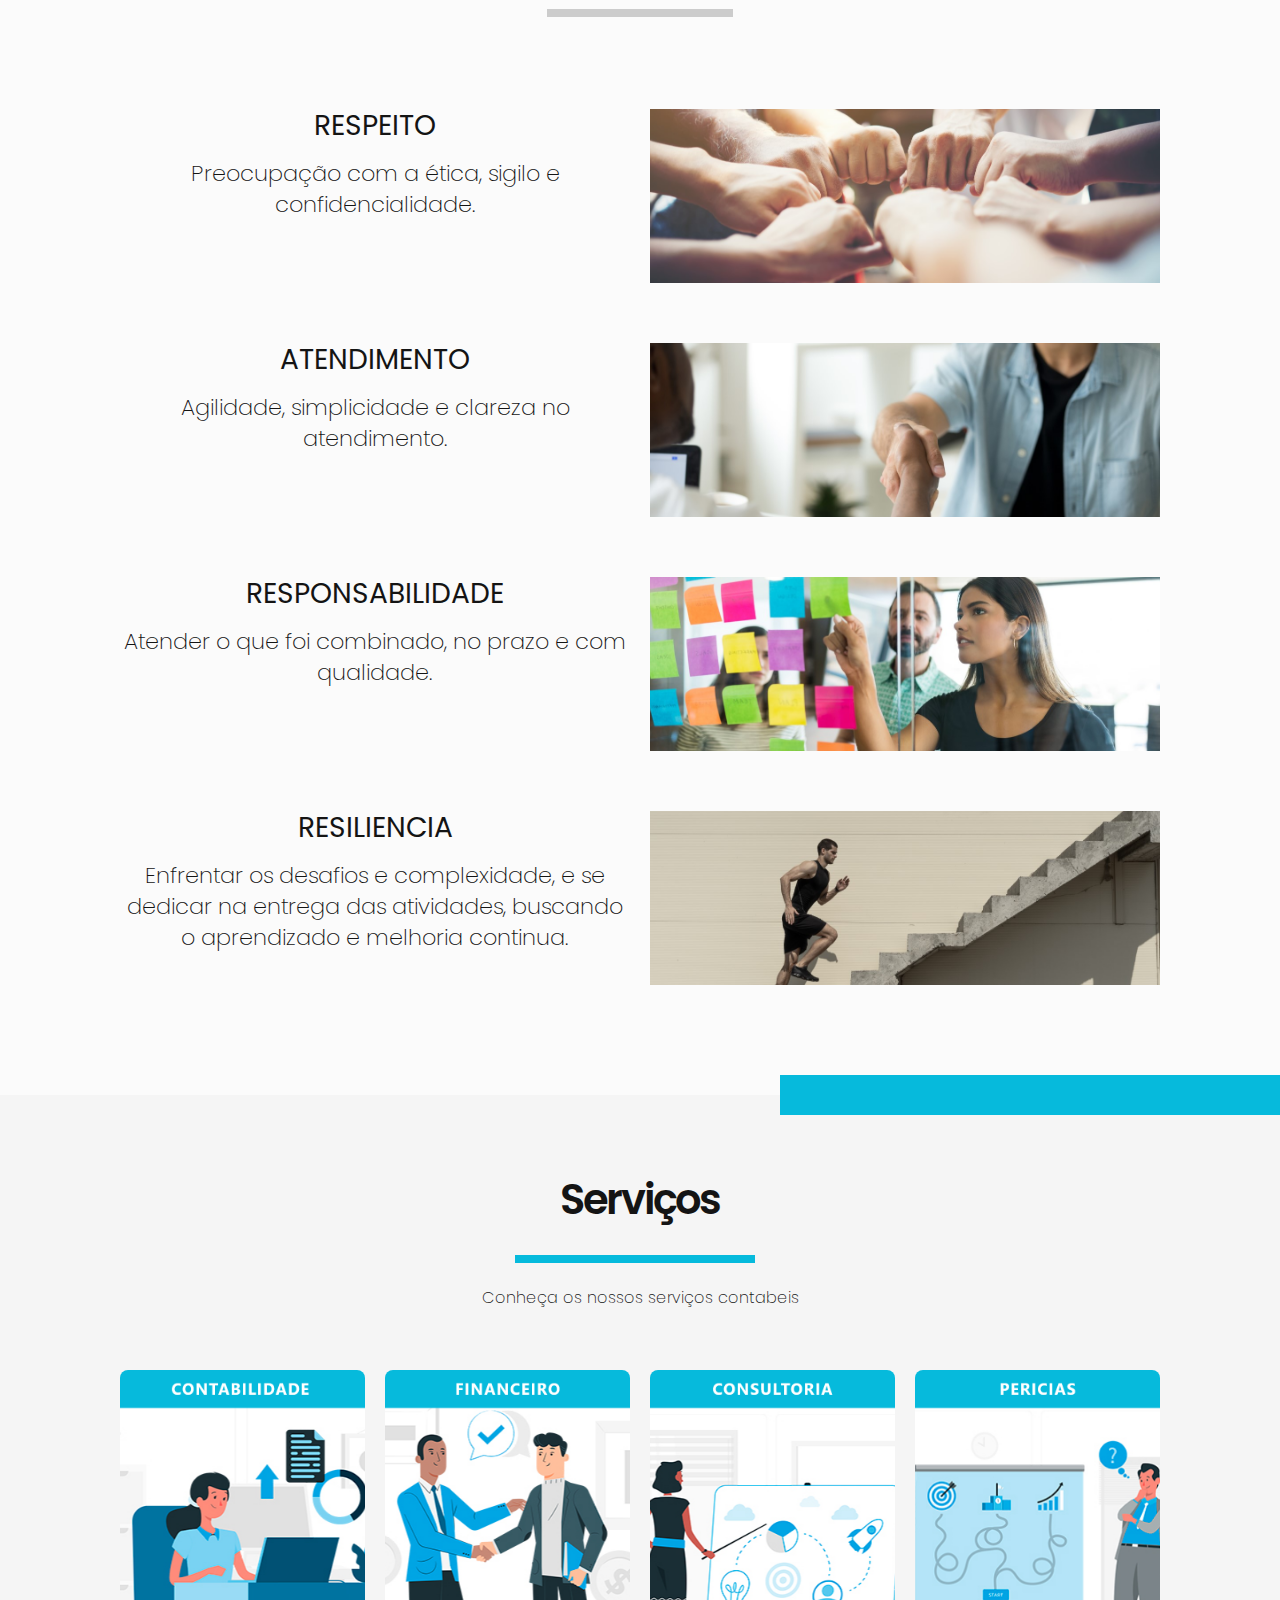
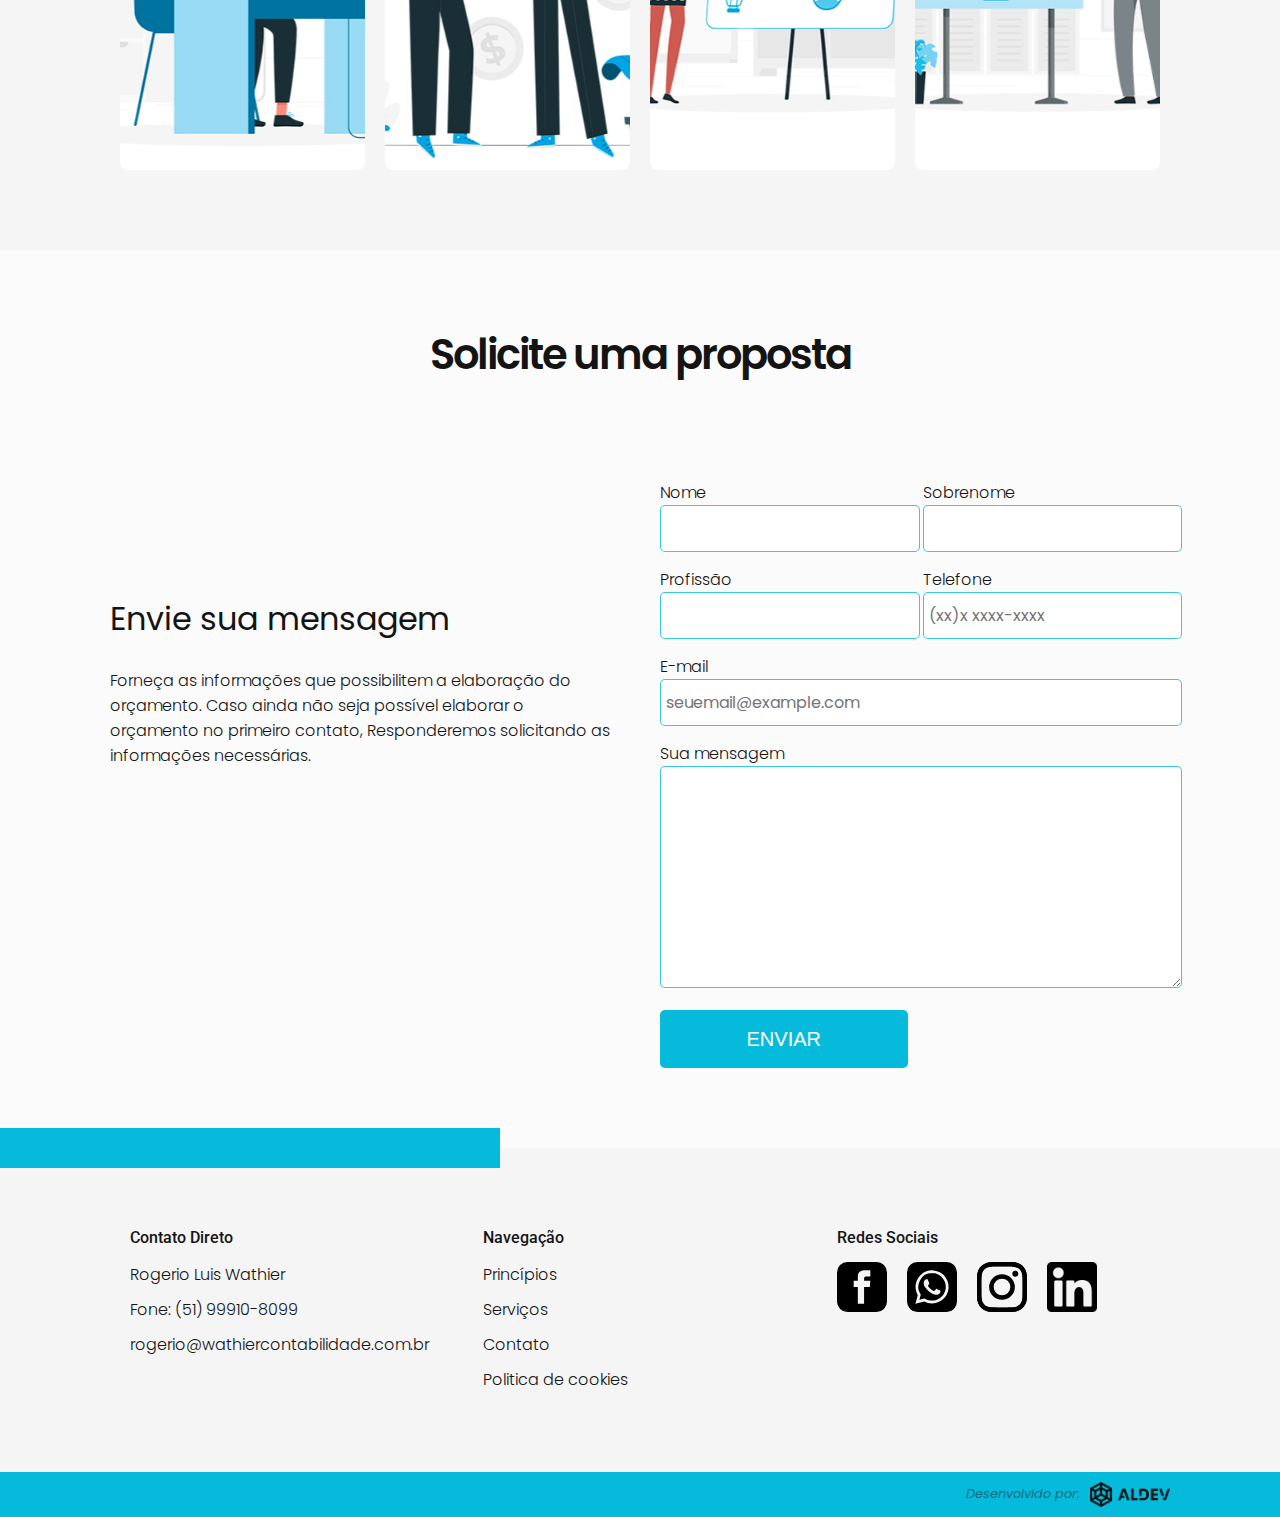
==== commit e42850e6: "Alterações finais + politica de cookies.html" ====
--- a/index.html
+++ b/index.html
@@ -11,7 +11,7 @@
       href="https://fonts.googleapis.com/css2?family=Merriweather:ital,wght@1,900&family=Poppins:wght@100;200;300;400;500;600&family=Roboto:wght@400;500&display=swap"
       rel="stylesheet"
     />
-    <link rel="stylesheet" href="style.css" />
+    <link rel="stylesheet" href="./css/style.min.css" />
     <link
       rel="shortcut icon"
       href="./assets/logos/favicon.png"
@@ -96,7 +96,7 @@
         <div class="nav-list f-p-400">
           <ul class="">
             <li><a href="sobre.html">Sobre</a></li>
-            <li><a href="#quemsomos">Valores</a></li>
+            <li><a href="#quemsomos">Princípios</a></li>
             <li><a href="#servicos">Serviços</a></li>
             <li><a href="#contato">Contato</a></li>
           </ul>
@@ -118,7 +118,7 @@
       <div class="mobile-menu">
         <ul class="f-p-400">
           <li><a href="sobre.html">Sobre</a></li>
-          <li><a href="#quemsomos">Nossos valores</a></li>
+          <li><a href="#quemsomos">Princípios</a></li>
           <li><a href="#servicos">Serviços</a></li>
           <li><a href="#contato">Contato</a></li>
         </ul>
@@ -178,7 +178,7 @@
     </article>
 
     <section class="valores container" id="quemsomos">
-      <h2 class="f-p-600 f-s-2-6 valores-titulo">Nossos Valores</h2>
+      <h2 class="f-p-600 f-s-2-6 valores-titulo">Princípios</h2>
       <div class="valores-conteudo">
         <div class="valores-item">
           <div>
@@ -382,13 +382,16 @@
           <h4 class="f-r-500">Navegação</h4>
           <ul class="f-p-300">
             <li>
-              <a href="#quemsomos">Quem somos</a>
+              <a href="#quemsomos">Princípios</a>
             </li>
             <li>
               <a href="#servicos">Serviços</a>
             </li>
             <li>
               <a href="#contato">Contato</a>
+            </li>
+            <li>
+              <a href="./politica-cookies.html">Politica de cookies</a>
             </li>
           </ul>
         </div>
--- a/css/style.min.css
+++ b/css/style.min.css
@@ -0,0 +1 @@
+html{scroll-behavior:smooth}:target{scroll-margin-top:40px}*{padding:0;margin:0}div{box-sizing:border-box}.container{max-width:1060px;padding-left:20px;padding-right:20px;margin:0 auto}.container-large{max-width:1400px;padding-left:20px;padding-right:20px;margin:0 auto}img{display:block;max-width:100%}a{text-decoration:none;display:inline-block}li{list-style:none}button{border:none;background:0 0}.btn{padding:15px;border-radius:5px;transition:.2s background;cursor:pointer}.btn:hover{background:#00829c}.f-r-400{font-family:Roboto,sans-serif;font-weight:400}.f-r-500{font-family:Roboto,sans-serif;font-weight:500}.f-p-100{font-family:Poppins,sans-serif;font-weight:100}.f-p-200{font-family:Poppins,sans-serif;font-weight:200}.f-p-300{font-family:Poppins,sans-serif;font-weight:300}.f-p-400{font-family:Poppins,sans-serif;font-weight:400}.f-p-600{font-family:Poppins,sans-serif;font-weight:600}.f-s-1{font-size:1.31rem;line-height:1.4}.f-s-1-25{font-size:1.25rem;line-height:1.4}.f-s-1-40-l{font-size:1.4rem;line-height:1.4}.f-s-1-40{font-size:1.4rem;line-height:2}.f-s-1-75{font-size:1.75rem;line-height:1.2}.f-s-2{font-size:2rem;line-height:1.2}.f-s-2-6{font-size:2.6rem;line-height:1.2;letter-spacing:-2px}.f-s-3-6{font-size:3.6rem;line-height:1.1}.f-s-4-75{font-size:4.75rem;line-height:1.2}.f-w-bold{font-weight:700}@media (max-width:850px){.f-s-3-6{font-size:2.5rem;line-height:1.2}}@media (max-width:765px){.f-s-1{font-size:1.25rem;line-height:1.2}.f-s-1-40-l{font-size:1.1rem;line-height:1.2}}@media (max-width:1304px){.f-s-1-40{font-size:1.2rem;line-height:1.7}}body{background:#fbfbfb;color:#141414}.f-c-blue{color:#06badc}.f-c-white{color:#fff}.f-c-black{color:#141414}.b-c-blue{background-color:#06badc}.b-c-white{background-color:#fff}.header{background:#fff;box-shadow:0 2px 9px rgba(0,0,0,.1);position:sticky;top:0;z-index:99}.nav-bar{display:flex;align-items:center;justify-content:space-between;padding:30px 20px}.logo img{max-width:200px}.nav-list ul{display:flex;gap:1.3rem}.nav-list a{color:#141414;padding:5px 0;transition:.2s}.nav-list a:hover{color:#06badc;box-shadow:0 3px #06badc}.mobile-menu,.mobile-menu-icon{display:none}@media screen and (max-width:768px){.nav-list a{display:none}.mobile-menu-icon{display:block}.mobile-menu-icon img{cursor:pointer}.mobile-menu ul{display:flex;flex-direction:column;text-align:center;padding-bottom:1rem}.mobile-menu a{display:block;padding-top:2rem;color:#6c6c6c;transition:.2s}.mobile-menu a:hover{color:#141414;font-weight:700}.open{display:block}.icon{max-width:30px}}.intro{display:grid;grid-template-columns:1fr 1fr;gap:40px;align-items:center;padding-top:100px;padding-bottom:100px}.intro-img img{border-radius:11px;object-fit:cover;min-height:476px}.intro-texto a,.intro-texto h1,.intro-texto p{margin-bottom:30px}@media (max-width:767px){.intro{grid-template-columns:1fr;text-align:center;padding-top:80px;padding-bottom:40px}.intro-img img{display:none}}.beneficios{background:#f5f5f5;box-shadow:inset 0 60px 0 #fbfbfb,inset 0 -60px 0 #fbfbfb}.beneficios-conteudo{display:grid;grid-template-columns:1fr 1fr;align-items:center;gap:40px}.beneficios-img{justify-self:center}.beneficios-img img{max-height:600px;min-height:476px;object-fit:cover;filter:grayscale();border-radius:8px}.beneficios-texto{align-self:center}.beneficios-texto h2{margin-bottom:35px}.beneficios-texto ul li{position:relative;display:flex;align-items:center}.beneficios-texto ul li::before{content:" ";width:100%;height:100%;background:url(../assets/img/check.png) no-repeat;background-size:30px;position:absolute;left:-35px;top:10px}@media (max-width:765px){.beneficios-conteudo{grid-template-columns:1fr;gap:20px}.beneficios-img img{width:700px;max-height:100px}.beneficios-texto h2{margin-bottom:20px;text-align:center}.beneficios-texto{padding:40px 0}}@media (max-width:1250px){.beneficios-texto ul li{margin-left:35px}}@media (max-width:1070px){.beneficios{background:#f5f5f5;box-shadow:inset 0 60px 0 #f5f5f5,inset 0 -60px 0 #f5f5f5}}.valores{padding-top:100px;padding-bottom:100px;text-align:center}.valores-titulo{display:inline-block;margin-bottom:120px;position:relative}.valores-titulo::before{content:" ";width:100%;height:8px;background:#ccc;position:absolute;top:80px}.valores-conteudo{display:grid;grid-template-columns:repeat(1,1fr);gap:40px}.valores-item{padding:10px;display:grid;grid-template-columns:1fr 1fr;gap:20px}.valores-item picture img{max-height:175px;object-fit:cover;width:100%}.valores-item h3{margin-bottom:15px}@media (max-width:767px){.valores-item{grid-template-columns:1fr}.valores-item{margin-bottom:20px}.valores-item p{margin-bottom:20px}.valores-titulo{margin-bottom:80px}.valores-conteudo{gap:20px}}.servicos{background:#f5f5f5;text-align:center;padding-top:80px;padding-bottom:80px;position:relative}.servicos::after{content:"";width:500px;height:40px;background:#06badc;position:absolute;top:-20px;right:0}.servicos h2,.servicos p{margin-bottom:60px}.servicos h2{position:relative;display:inline-block}.servicos h2::after{content:" ";width:150%;height:8px;background:#06badc;position:absolute;top:80px;left:-45px}.servicos-conteudo{display:grid;grid-template-columns:repeat(4,1fr);justify-items:center;gap:20px;padding-left:100px;padding-right:100px}.card{position:relative}.card-text{padding:40px 10px 10px 10px;color:#141414;text-align:center;font-size:1.25rem}.card img{width:100%;height:400px;border-radius:8px;object-fit:cover}.overlay{border-radius:8px;position:absolute;left:0;right:0;bottom:0;background-color:rgba(6,186,220,.95);overflow:hidden;width:100%;height:0;transition:.5s ease;cursor:pointer}.card:hover .overlay{height:100%;box-shadow:0 10px 20px rgba(6,186,220,.4);cursor:pointer}@media (max-width:1020px){.servicos-conteudo{grid-template-columns:repeat(2,1fr)}.servicos::after{width:400px}}@media (max-width:767px){.servicos-conteudo{padding-left:50px;padding-right:50px}.card img{height:300px}.servicos::after{width:250px}}@media (max-width:500px){.servicos-conteudo{grid-template-columns:repeat(1,1fr);padding-left:20px;padding-right:20px}.card img{height:500px}.servicos::after{width:100px}}.contato{padding-top:80px;padding-bottom:80px;display:grid;grid-template-columns:1fr 1fr;gap:40px}.contato h2{grid-column:1/-1;margin-bottom:60px;text-align:center}.contato h3{margin-bottom:30px}.contato-texto{padding-top:120px}.contato-formulario{display:grid;grid-template-columns:1fr 1fr;gap:15px}.contato-formulario label{display:block}.contato-formulario input,.contato-formulario textarea{width:100%;padding:10px 5px;border:1px solid rgba(6,186,220,.8);border-radius:5px;font-family:Poppins,sans-serif;font-size:1rem}.contato-formulario input:focus,.contato-formulario textarea:focus{outline:2px solid rgba(6,186,220,.5)}.email{grid-column:1/-1}.mensagem{grid-column:1/-1}.contato-formulario .btn{background-color:#06badc}.contato-formulario .btn:hover{background:#00829c}@media (max-width:1020px){.contato{grid-template-columns:1fr;padding-left:20px;padding-right:30px}.contato-texto{padding-top:0}.contato-formulario{grid-template-columns:1fr}}.footer{padding-top:80px;padding-bottom:80px;background:#f5f5f5;position:relative}.footer::before{content:"";width:500px;height:40px;background:#06badc;position:absolute;top:-20px}.footer-conteudo{display:grid;grid-template-columns:repeat(3,1fr);gap:40px}.footer-conteudo h4{margin-bottom:15px}.footer-contato ul,.footer-nav ul{display:grid;gap:10px}.footer-contato a,.footer-nav a{color:#141414;transition:.2s}.footer-contato a:hover,.footer-nav a:hover{color:#06badc}.footer-social ul{display:flex;gap:20px}.facebook,.instagram,.linkedin,.whatsapp{display:block;width:50px;height:50px;transition:.2s}.facebook{background:url(../assets/logos/facebook.svg) no-repeat;background-size:50px}.whatsapp{background:url(../assets/logos/whatsapp.svg) no-repeat;background-size:50px}.instagram{background:url(../assets/logos/instagram.svg) no-repeat;background-size:50px}.linkedin{background:url(../assets/logos/linkedin.svg) no-repeat;background-size:50px}.facebook:hover{background:url(../assets/logos/facebook-blue.svg) no-repeat;background-size:50px}.whatsapp:hover{background:url(../assets/logos/whatsapp-blue.svg) no-repeat;background-size:50px}.instagram:hover{background:url(../assets/logos/instagram-blue.svg) no-repeat;background-size:50px}.linkedin:hover{background:url(../assets/logos/linkedin-blue.svg) no-repeat;background-size:50px}.developer{background:#06badc}.developer-content{padding:10px 0;display:flex;justify-content:end;align-items:center;gap:10px}.developer-content p{font-family:Poppins;font-size:.8rem;font-style:italic;color:rgba(20,20,20,.5)}.developer-content img{max-width:80px}@media (max-width:767px){.footer-conteudo{grid-template-columns:1fr}.footer::before{width:250px}.developer-content{justify-content:center}}.sobre{padding:80px 0;display:grid;grid-template-columns:1fr 1fr;align-items:center;justify-content:center;gap:40px}.sobre-conteudo p,h1{margin-bottom:30px}.sobre-imagem img{border-radius:10px}@media(max-width:940px){.sobre{grid-template-columns:1fr;padding:80px 20px}.sobre-imagem{grid-row:1}.sobre-conteudo h1{font-size:2rem;text-align:center}.sobre-conteudo p{text-align:justify}}.cookies{padding-top:80px;padding-bottom:80px}.cookies h2,.cookies li,.cookies-o-que-sao{margin-bottom:25px}.cookies-navegadores{display:flex;flex-direction:column}.cookies-navegadores a{color:#06badc}.cookies-navegadores a:hover{color:#0492af;display:inline}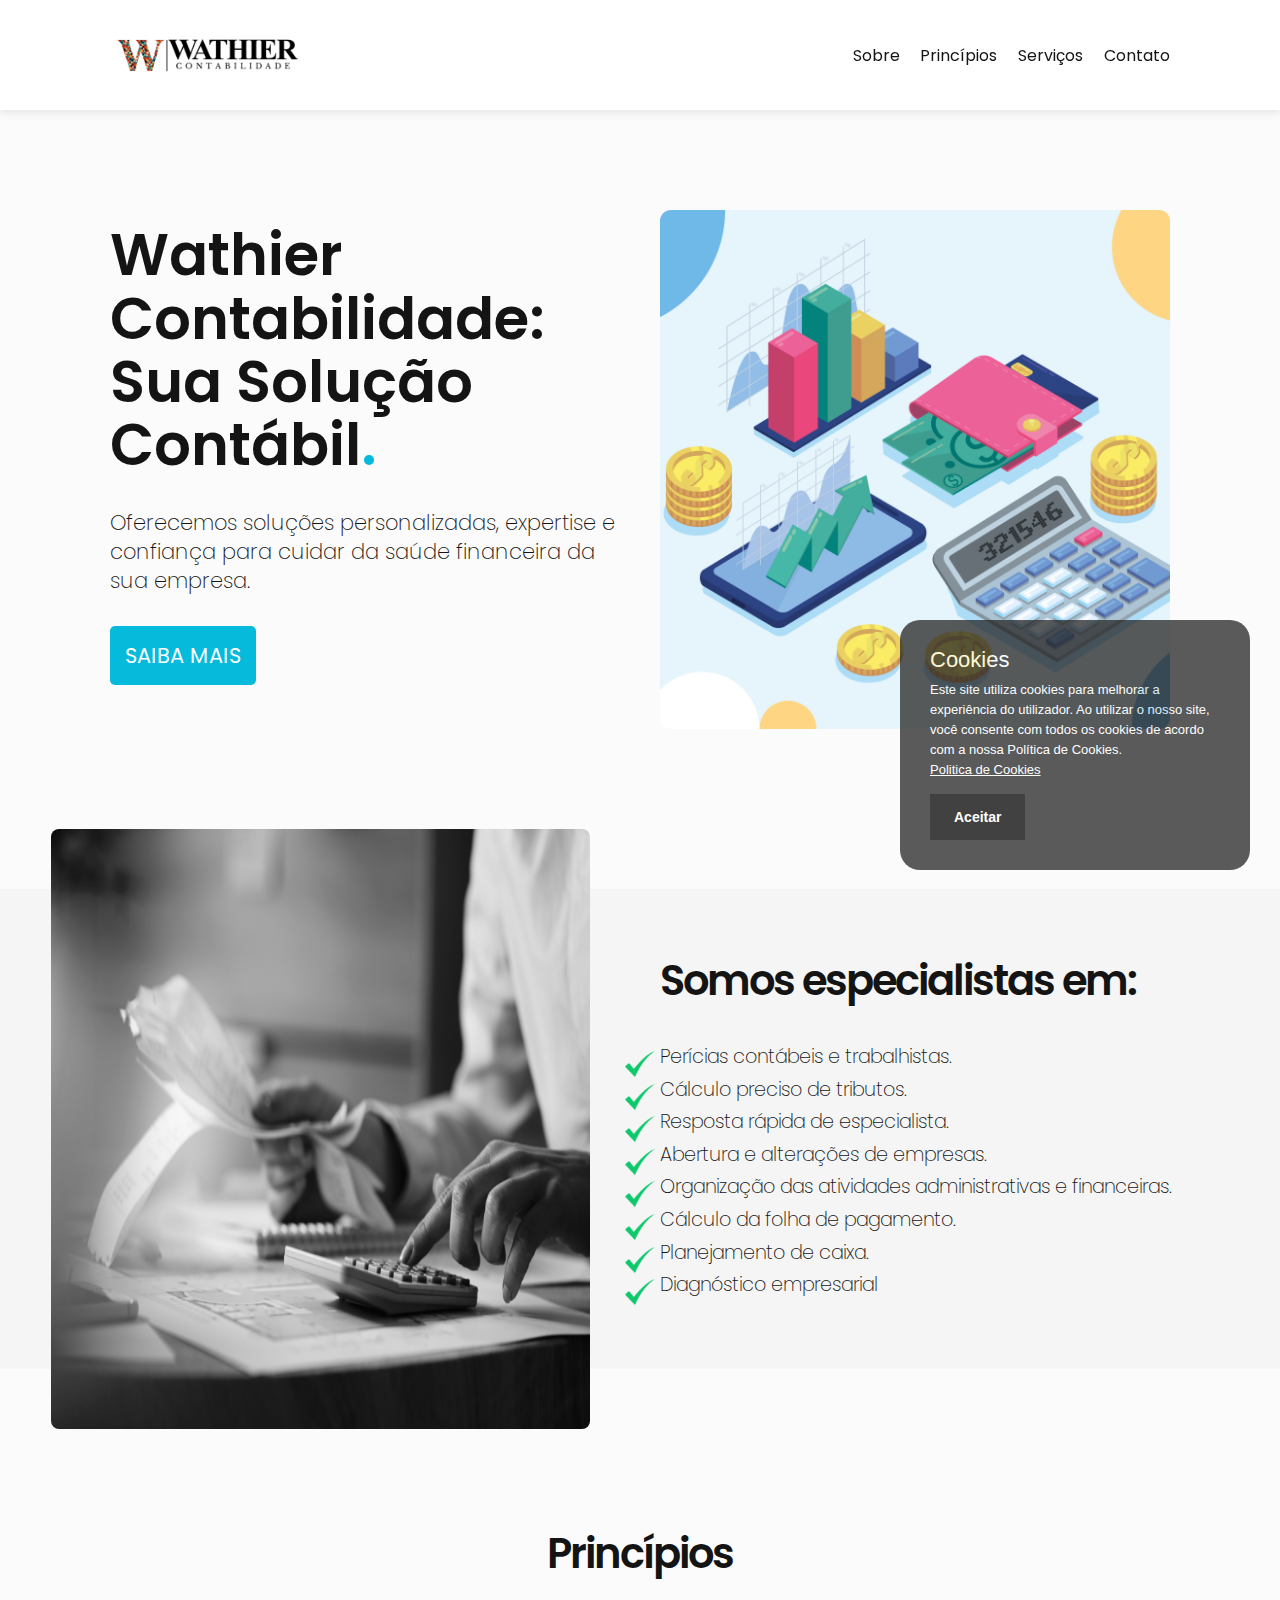
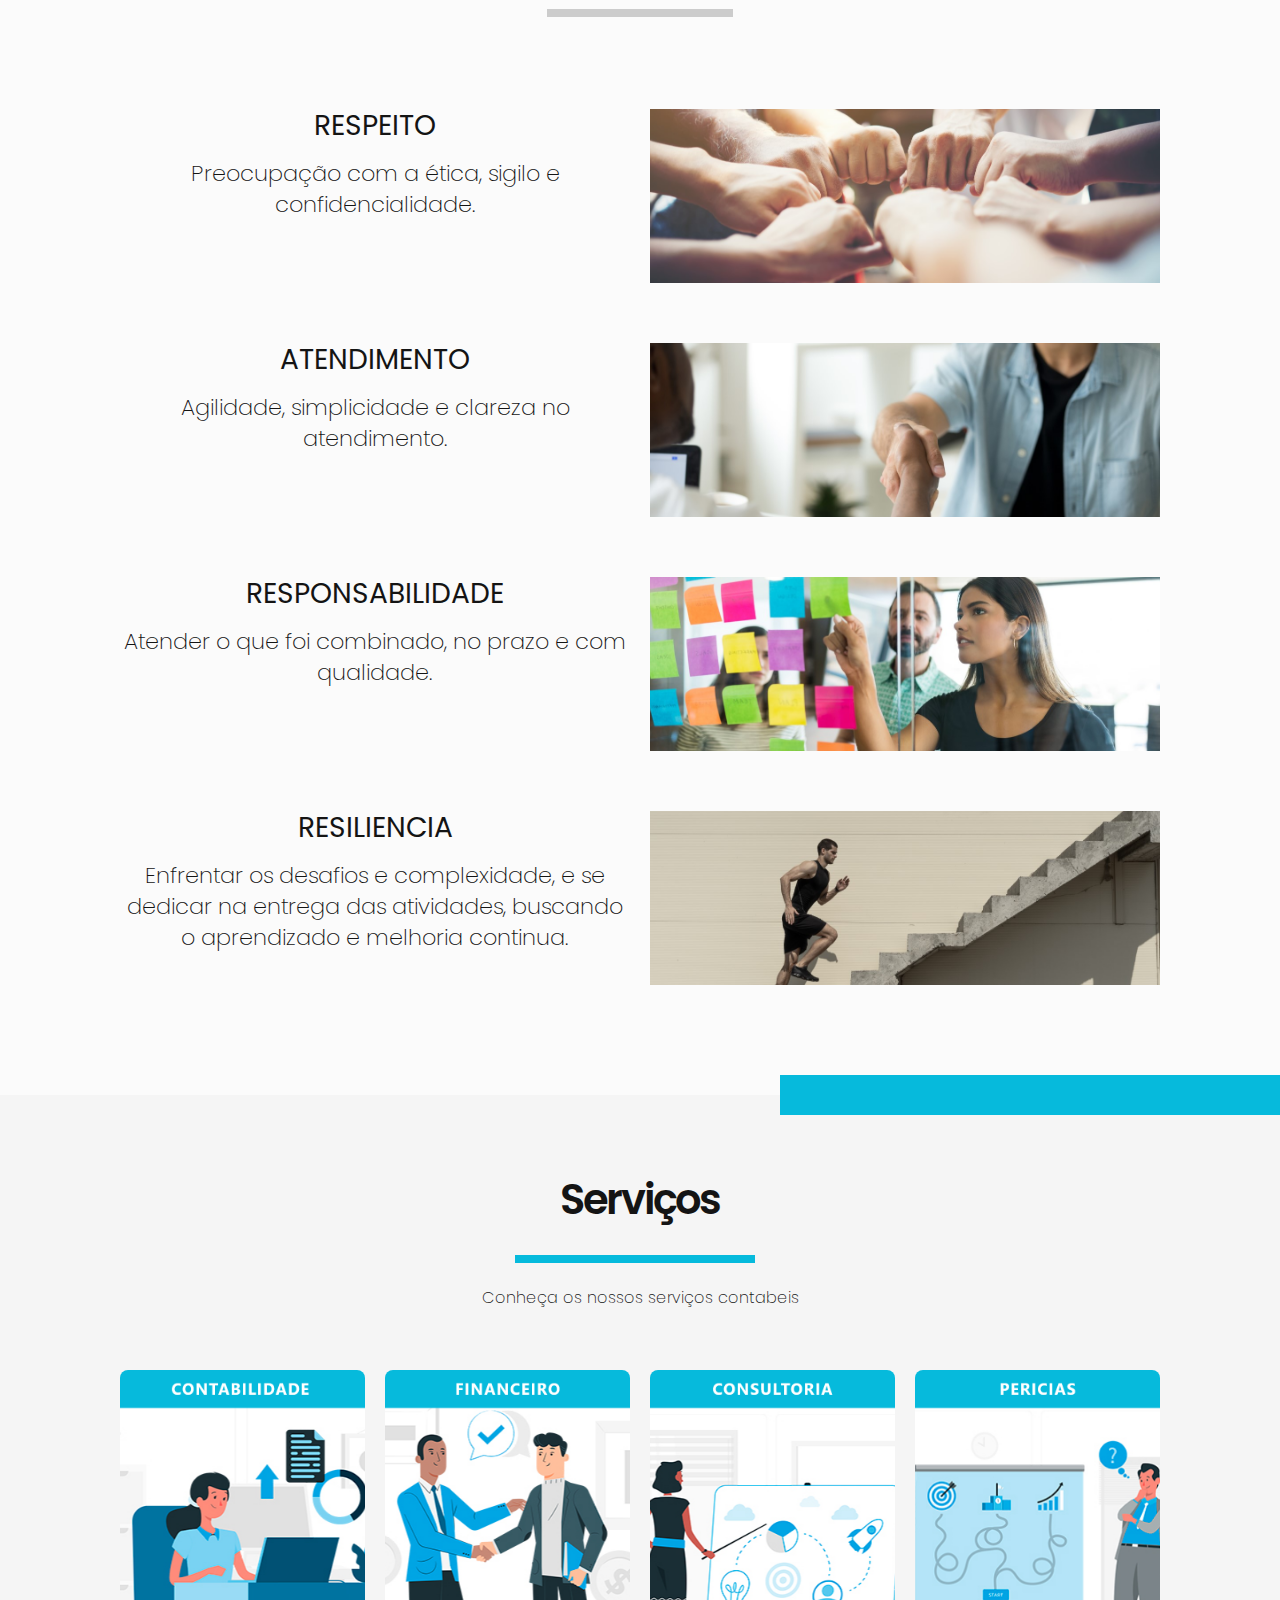
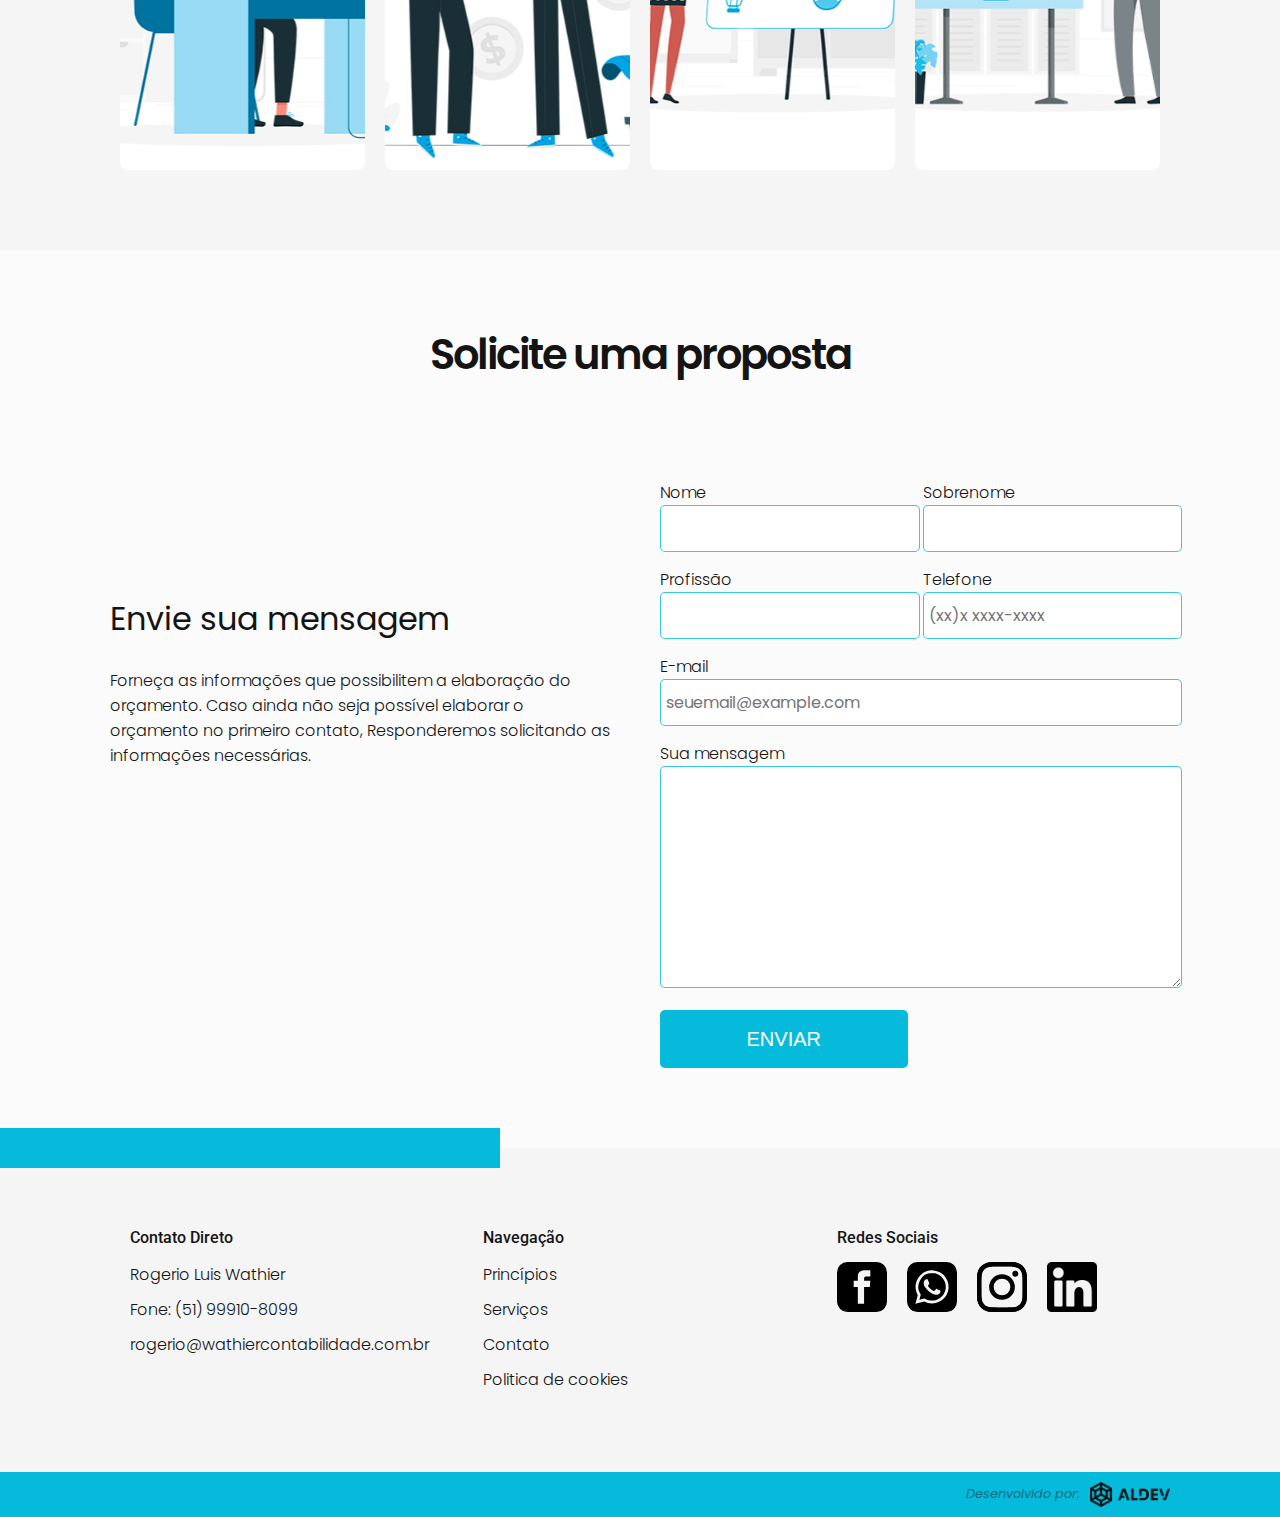
==== commit 9d8f796b: "Atualização link instagram" ====
--- a/index.html
+++ b/index.html
@@ -423,7 +423,7 @@
             <li>
               <a
                 class="linkedin"
-                href="https://www.linkedin.com/company/wathier-contabilidade"
+                href="https://www.instagram.com/wathiercontabilidade/"
                 target="_blank"
               >
               </a>
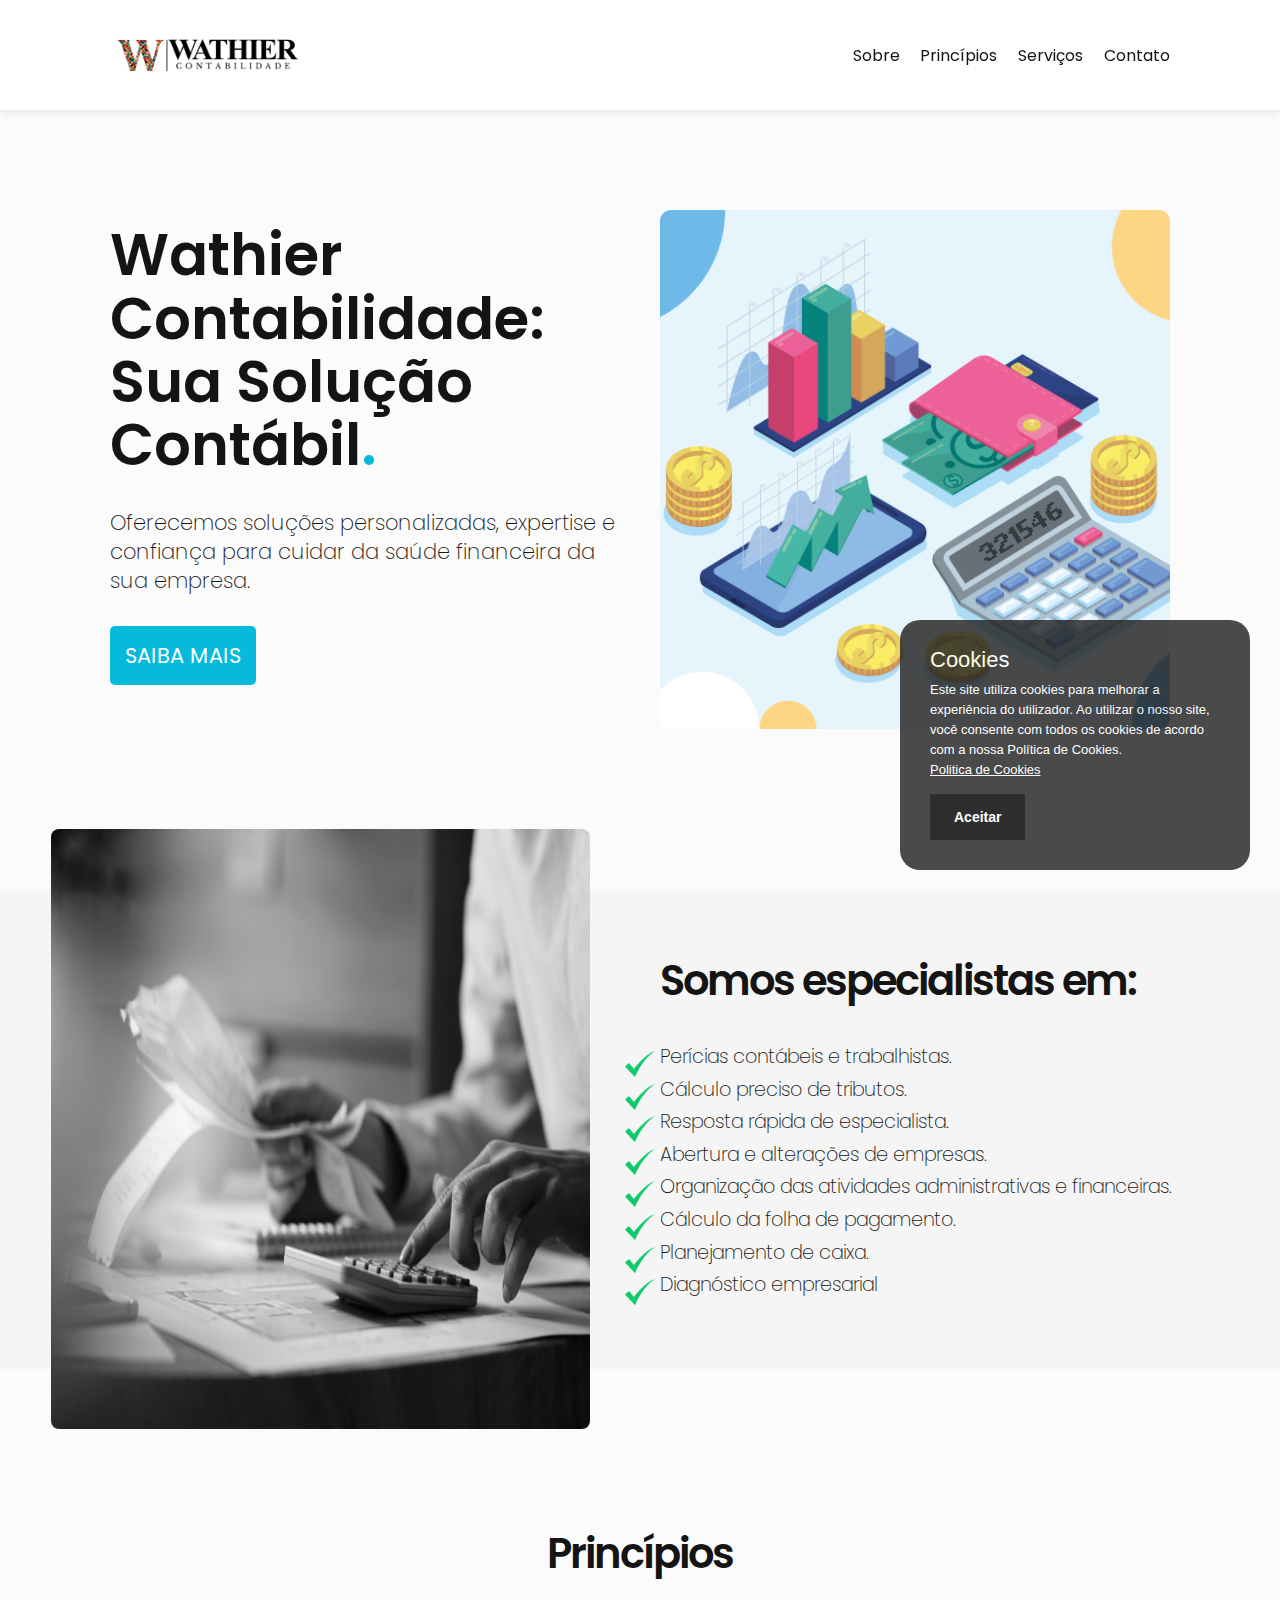
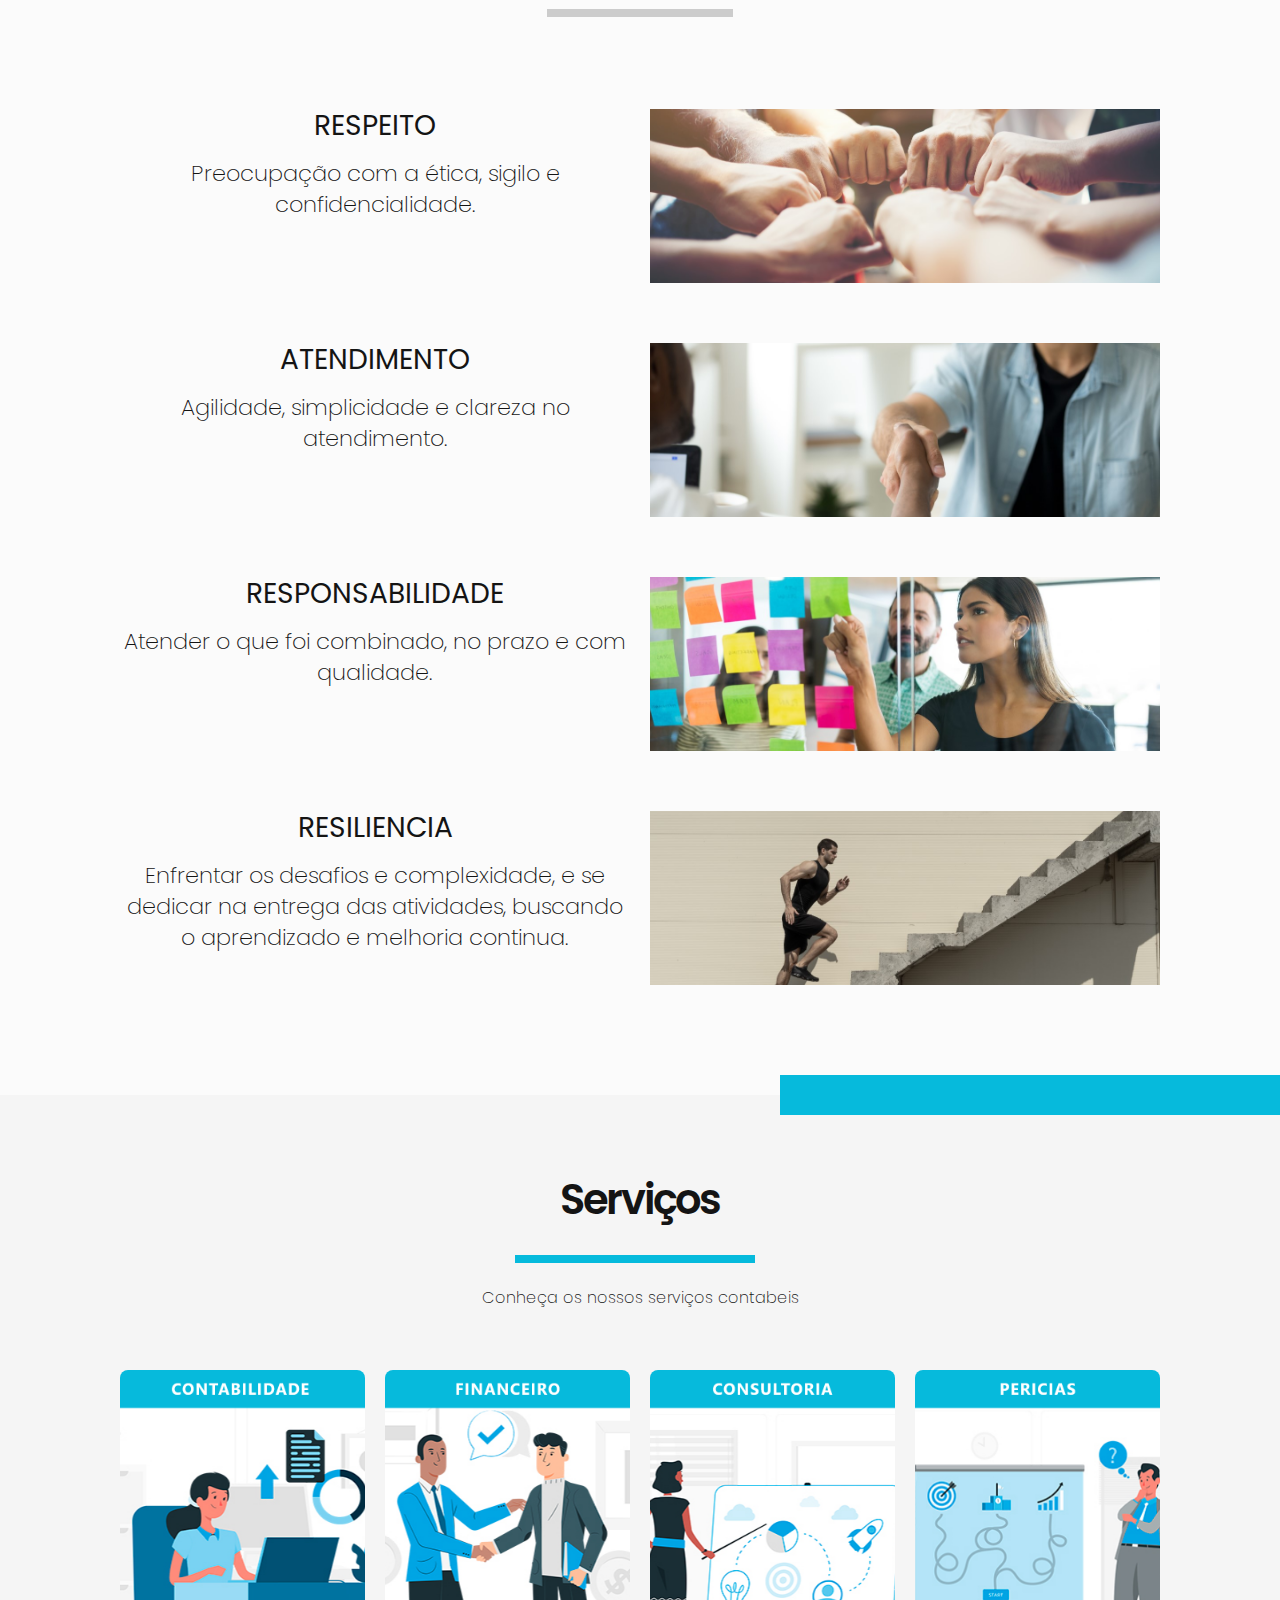
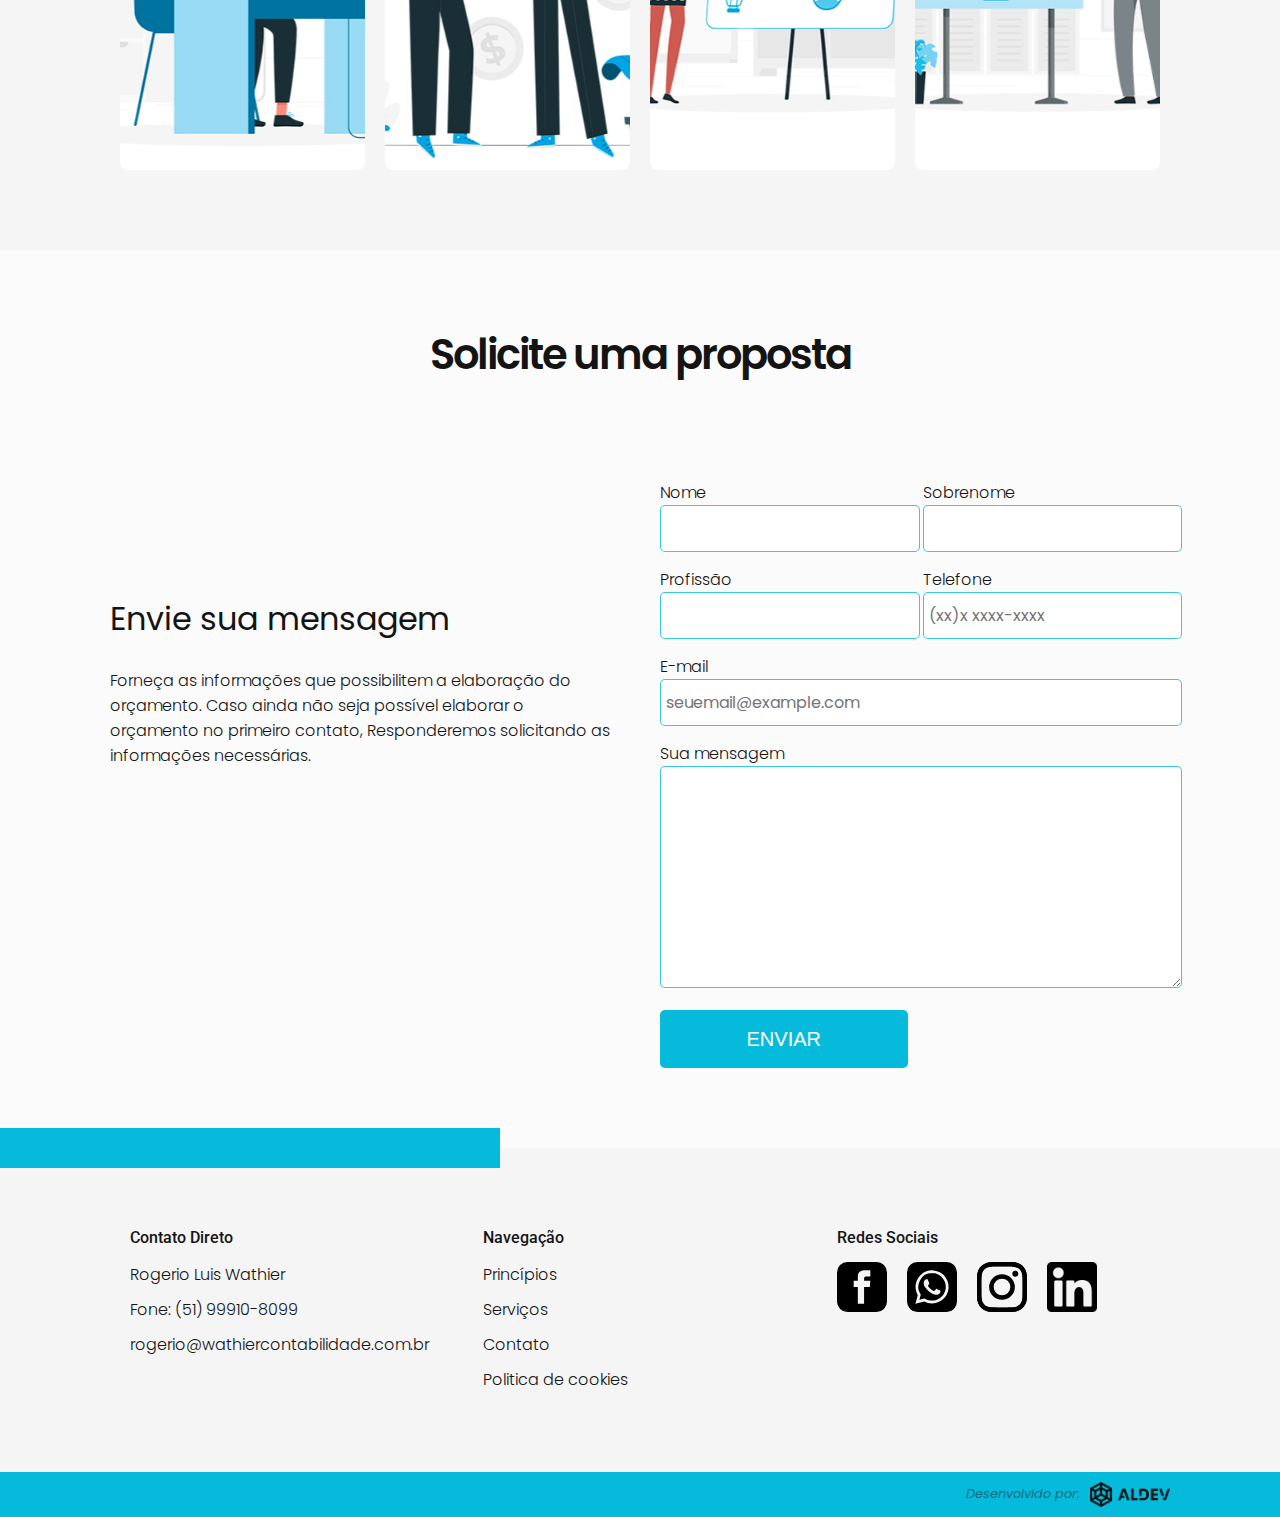
==== commit 07051da9: "Atualização link instagram" ====
--- a/index.html
+++ b/index.html
@@ -415,7 +415,7 @@
             <li>
               <a
                 class="instagram"
-                href="https://www.instagram.com/rogeriowathier/"
+                href="https://www.instagram.com/wathiercontabilidade/"
                 target="_blank"
               >
               </a>
@@ -423,7 +423,7 @@
             <li>
               <a
                 class="linkedin"
-                href="https://www.instagram.com/wathiercontabilidade/"
+                href="https://www.linkedin.com/company/wathier-contabilidade"
                 target="_blank"
               >
               </a>
